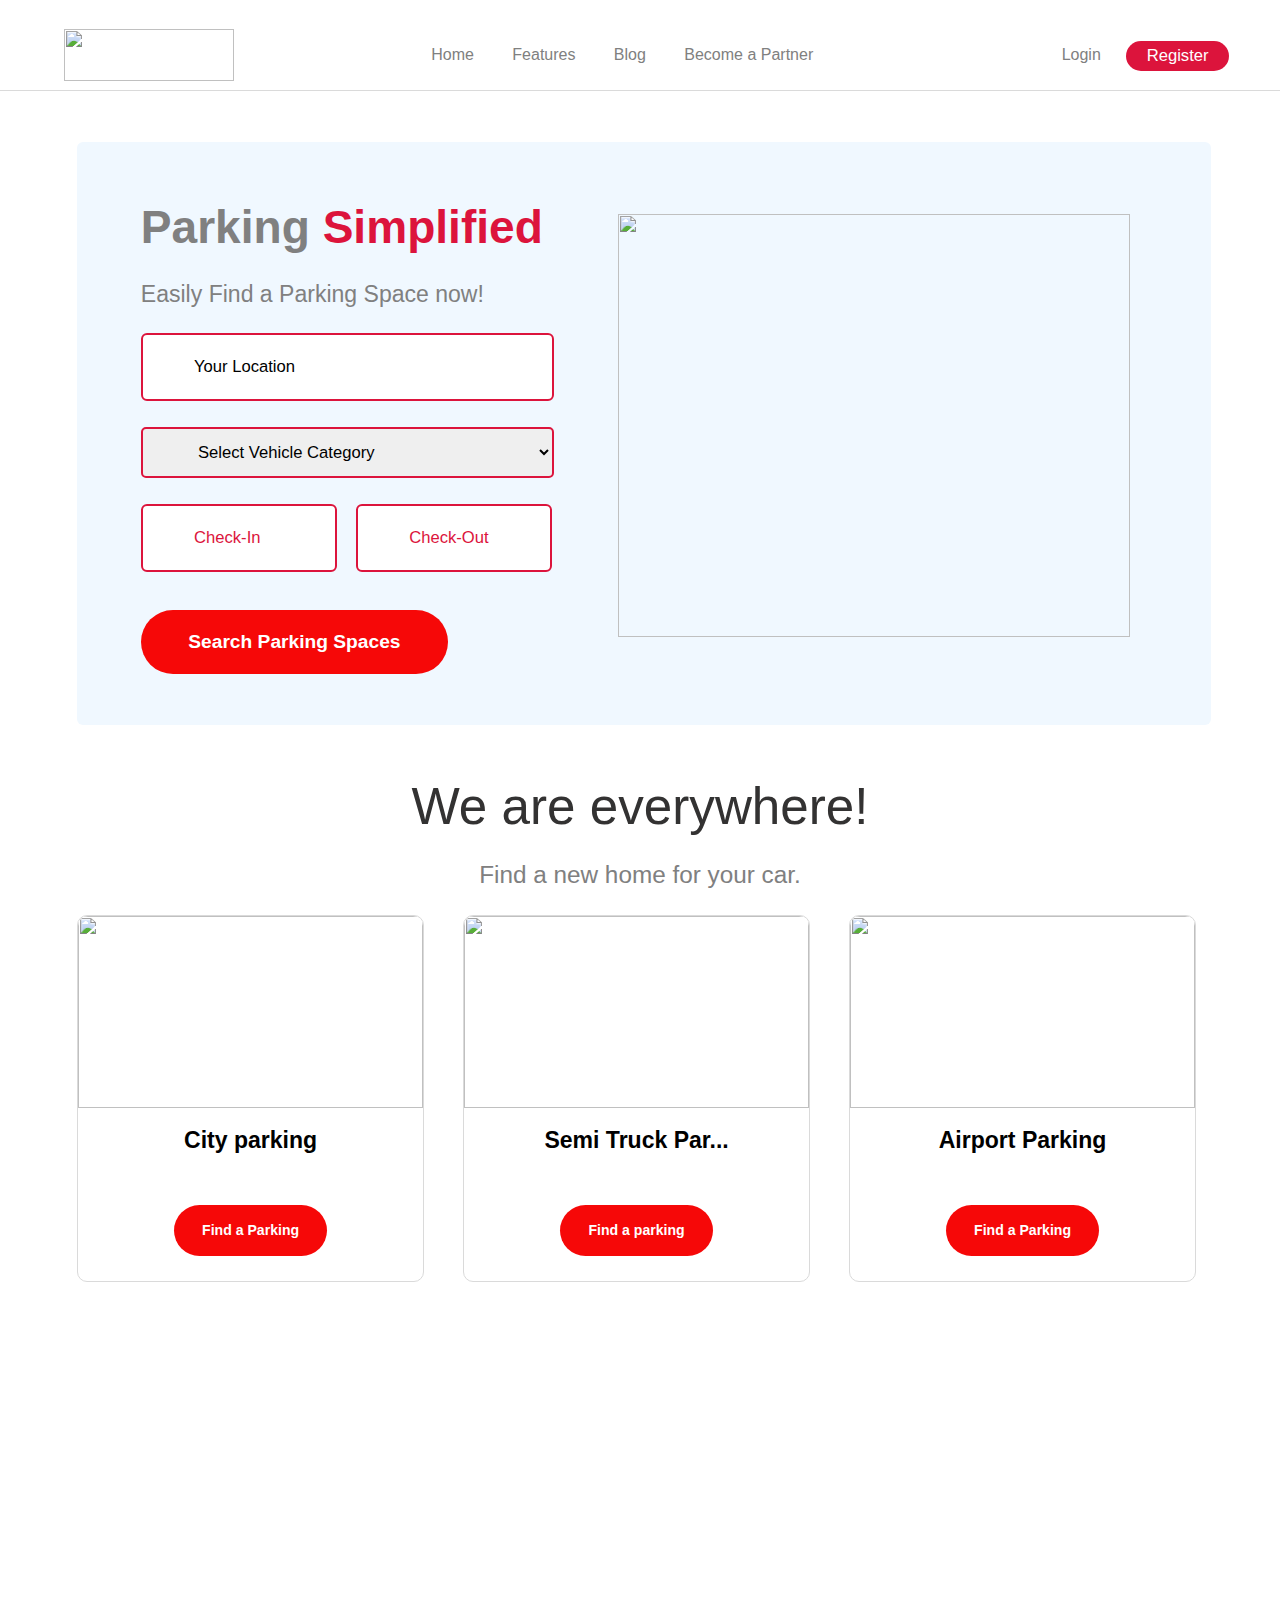
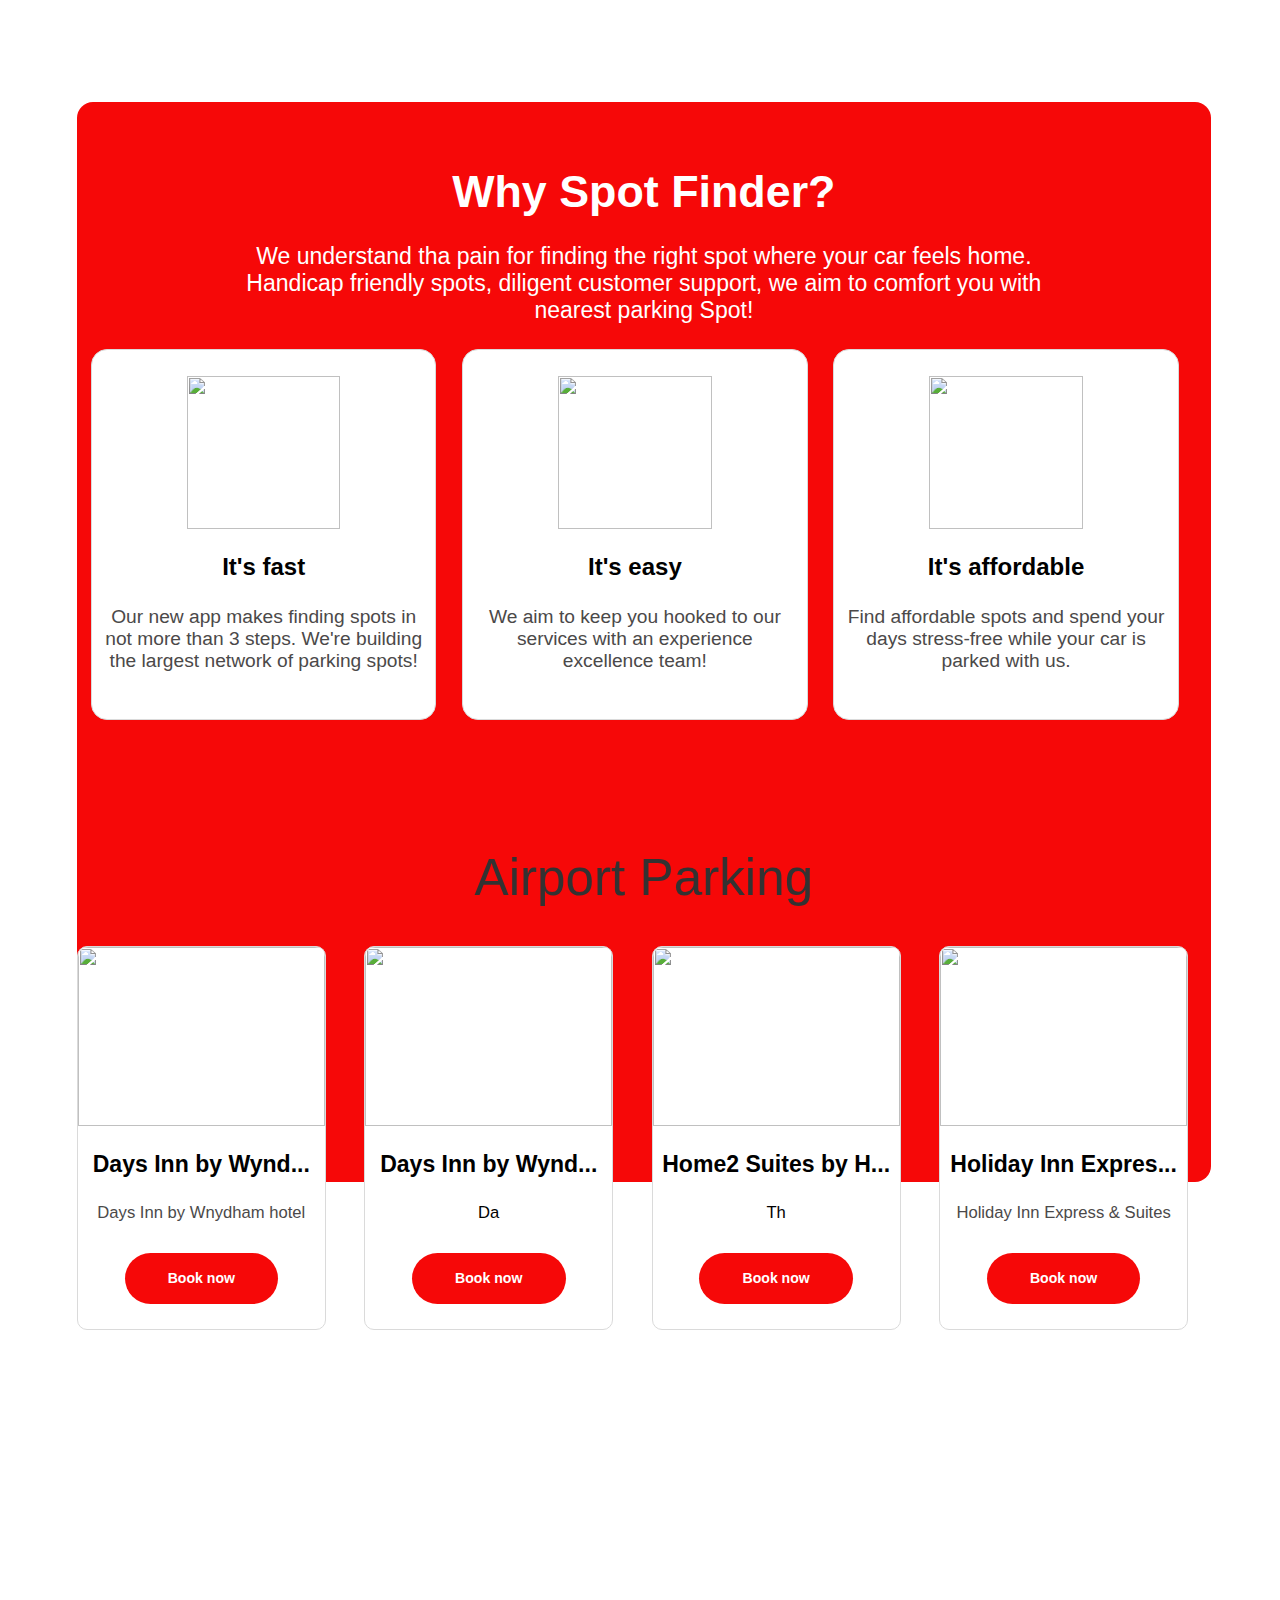
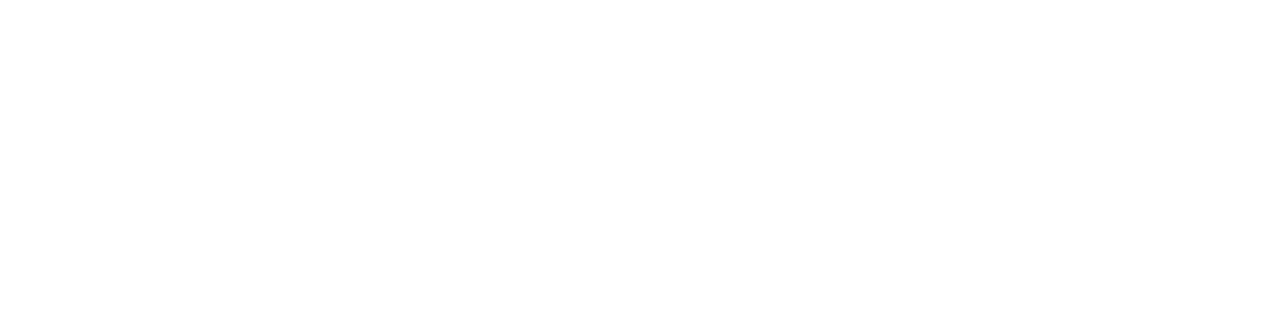
==== index.html @ 955e3d2e "cards complete" ====
<!DOCTYPE html>
<html lang="en">
  <head>
    <meta charset="UTF-8" />
    <meta name="viewport" content="width=device-width, initial-scale=1.0" />
    <title>Spotfinder</title>
    <link
      rel="stylesheet"
      href="https://cdn.jsdelivr.net/npm/bootstrap-icons@1.11.3/font/bootstrap-icons.min.css"
    />
    <link rel="stylesheet" href="style.css" />
  </head>
  <body>
    <div id="main">
      <div class="nav">
        <h2><img src="images/spotfinder-logo-.png" alt="" /></h2>
        <div class="nav-part-2">
          <p class="navv1">Home</p>
          <p class="navv2">Features</p>
          <p class="navv3">Blog</p>
          <p class="navv4">Become a Partner</p>
        </div>
        <div class="nav-part-3">
          <img src="images/bag.svg" alt="" />
          <p>Login</p>
          <button>Register</button>
        </div>
      </div>
      <div id="Second-para-start">
        <div class="para-1">
          <h1>Parking <span>Simplified</span></h1>
          <br />
          <p>Easily Find a Parking Space now!</p>
          <input type="text" placeholder="Your Location" /> <br />
          <select id="Select Vehicle Category">
            <option value="select vehicle category">
              Select Vehicle Category
            </option>
            <option value="car">Car</option>
            <option value="event">Event</option>
            <option value="valet">Valet</option>
            <option value="semi truck">Semi Truck</option>
          </select>
          <br />
          <input id="input-3" placeholder="Check-In" type="text" />
          <input placeholder="Check-Out" id="input-4" type="text" />
          <br />
          <button>Search Parking Spaces</button>
        </div>
        <div class="para-2">
          <br /><br /><br /><br /><img src="images/hero-image.png" alt="" />
        </div>
      </div>
      <div id="Third-para-start">
        <p class="small-line">We are everywhere!</p>
        <p>Find a new home for your car.</p>
        <div id="cards">
          <div class="box-1">
            <img src="images/city-parking.jpg" alt="" />
            <h2>City parking</h2>
            <button><b>Find a Parking</b></button>
          </div>
          <div class="box-2">
            <img src="images/semi-truck parking.jpg" alt="" />
            <h2>Semi Truck Par...</h2>
            <button><b>Find a parking</b></button>
          </div>
          <div class="box-3">
            <img src="images/airport-parking.jpg" alt="" />
            <h2>Airport Parking</h2>
            <button><b>Find a Parking</b></button>
          </div>
        </div>
      </div>
      <div id="fourth-para-start">
        <p class="white-color"><b>Why Spot Finder?</b></p>
        <p class="no-color">
          We understand tha pain for finding the right spot where your car feels
          home. <br />
          Handicap friendly spots, diligent customer support, we aim to comfort
          you with <br />
          nearest parking Spot!
        </p>
        <div id="card-2">
          <div class="box-4">
            <img src="images/its-fast.png" alt="" />
            <h2>It's fast</h2>
            <p>
              Our new app makes finding spots in <br />not more than 3 steps.
              We're building <br />
              the largest network of parking spots!
            </p>
          </div>

          <div class="box-5">
            <img src="images/its-easy.png" alt="" />
            <h2>It's easy</h2>
            <p>
              We aim to keep you hooked to our <br />
              services with an experience <br />
              excellence team!
            </p>
          </div>
          <div class="box-6">
            <img src="images/its-affordable.png" alt="" />
            <h2>It's affordable</h2>
            <p>
              Find affordable spots and spend your <br />
              days stress-free while your car is <br />
              parked with us.
            </p>
          </div>
        </div>
        <div id="Fifth-para-start">
          <p class="small-line">Airport Parking</p>
          <div id="cardss">
            <div class="box-7">
              <img src="images/days inn by wynd.jpg" alt="" />
              <h2>Days Inn by Wynd...</h2>
              <p>Days Inn by Wnydham hotel</p>
              <button><b>Book now</b></button>
            </div>
            <div class="box-8">
              <img src="images/dyas-inn-wynmd.jpg" alt="" />
              <h2>Days Inn by Wynd...</h2>
              <p>Da</p>
              <button><b>Book now</b></button>
            </div>
            <div class="box-9">
              <img src="images/home-2 suites.png" alt="" />
              <h2>Home2 Suites by H...</h2>
              <p>Th</p>
              <button><b>Book now</b></button>
            </div>
            <div class="box-10">
              <img src="images/holiday inn.jpg" alt="" />
              <h2>Holiday Inn Expres...</h2>
              <p>Holiday Inn Express & Suites</p>
              <button><b>Book now</b></button>
            </div>
          </div>
        </div>
      </div>
    </div>
  </body>
</html>
---- style.css ----
* {
  margin: 0;
  padding: 0;
  font-family: sans-serif;
}
html,
body {
  height: 100%;
  width: 100%;
}
#main {
  height: 100%;
  width: 100%;

  /* background: aliceblue; */
}
.nav {
  height: 90px;
  width: 100%;
  /* background-color: crimson; */
  display: flex;
  align-items: center;
  justify-content: space-between;
  border: 1px solid #dadada;
  border-left: none;
  border-right: none;
  border-top: none;
  position: sticky;
}
.nav h2 img {
  height: 52px;
  width: 170px;
  padding: 2vw 0vw 0vw 5vw;
}
.nav-part-2 {
  display: flex;
  gap: 3vw;
  color: grey;
  padding-top: 1.5vw;
  /* padding-right: 4vw; */
}
.navv1:hover {
  color: crimson;
  cursor: pointer;
  font-weight: bold;
}
.navv2:hover {
  color: crimson;
  cursor: pointer;
  font-weight: bold;
}
.navv3:hover {
  color: crimson;
  cursor: pointer;
  font-weight: bold;
}
.navv4:hover {
  color: crimson;
  cursor: pointer;
  font-weight: bold;
}
.nav-part-3 {
  display: flex;
  padding: 0vw 4vw 0vw 0vw;
  gap: 2vw;
  padding-top: 2.5vw;
}
.nav-part-3 img {
  height: 28px;
  padding-right: 2vw;
}
.nav-part-3 p {
  color: grey;
  margin-top: 5px;
}
.nav-part-3 p:hover {
  color: crimson;
  cursor: pointer;
  font-weight: bold;
}
.nav-part-3 button {
  width: 8vw;
  height: 2.4vw;
  border-radius: 20px;
  background: crimson;
  color: white;
  margin-bottom: 10px;
  border: none;
  outline: none;
  font-size: 1.3vw;
  cursor: pointer;
}
#Second-para-start {
  /* background: aliceblue;
height: 100%;
width: 90%;

background: aliceblue;
display: flex;
justify-content: center;
align-items: center; */
  display: flex;
  background: aliceblue;
  margin: 4vw 5.4vw 4vw 6vw;
  box-sizing: border-box;
  border-radius: 6px;
}
.para-1 {
  margin: 4.5vw 2vw 2vw 5vw;
  color: grey;
  font-size: 1.8vw;
}
.para-1 span {
  color: crimson;
}
.para-1 input {
  margin: 2vw 0vw;
  width: 28vw;
  height: 5vw;
  padding: 0vw 2vw;
  border: 2px solid crimson;
  border-radius: 6px;
  outline: crimson;
  font-size: 1.3vw;
  background-image: url(images/location.png);
  background-repeat: no-repeat;
  background-size: 4vw;
  /* background-position-x: 3vw; */
  background-position: left;
}
input::placeholder {
  color: black;
  padding-left: 2vw;
}
.para-1 select {
  width: 32.3vw;
  height: 4vw;
  border-radius: 5px;
  outline: crimson;
  border: 2px solid crimson;
  font-size: 1.3vw;
  padding: 0vw 4vw;
  background-image: url(images/Car....PNG);
  background-repeat: no-repeat;
  background-position: left;
  background-position: 3%;
  background-size: 2vw;
}
.para-1 #input-3 {
  width: 11vw;
  height: 5vw;
  background-image: url(images/check-in.png);
  padding: 0vw 2vw;
  margin: 0vw 1vw 0vw 0vw;
}
#input-3::placeholder {
  color: crimson;
}

.para-1 #input-4 {
  width: 11vw;
  height: 5vw;
  background-image: url(images/check-out.png);
  padding: 0vw 2vw;
}
#input-4::placeholder {
  color: crimson;
}
.para-1 button {
  background: rgb(246, 8, 8);
  color: white;
  width: 24vw;
  height: 5vw;
  border-radius: 33px;
  border: none;
  outline: none;
  margin-top: 1vw;
  font-size: 1.5vw;
  font-weight: bold;
  margin-bottom: 2vw;
}
.para-1 button:hover {
  background-color: crimson;
  cursor: pointer;
}
.para-2 img {
  margin-left: 3vw;
  box-sizing: border-box;
  width: 40vw;
  height: 33vw;
}
#Third-para-start {
  height: 100%;
  width: 100%;
}
#Third-para-start .small-line {
  font-size: 4vw;
  color: rgb(51, 50, 50);
  text-align: center;
  margin-bottom: 2vw;
}
#Third-para-start {
  text-align: center;
  font-size: 1.9vw;
  color: grey;
}
#cards {
  display: flex;
  margin-bottom: 2vw;
  /* margin: 2vw 2vw 3vw 2vw; */
}
.box-1 {
  border-radius: 10px;
  box-sizing: border-box;
  background: white;
  margin: 2vw 3vw 2vw 6vw;
  border: 1px solid #dadada;
  cursor: pointer;
}
.box-1 h2 {
  font-size: 1.8vw;
  margin-top: 1vw;
  margin-bottom: 3vw;
  color: black;
}
.box-1 img {
  height: 15vw;
  width: 27vw;
  border: 1px solid black;
  border-radius: 10px;
  border: none;
  border-bottom-right-radius: 0px;
  border-bottom-left-radius: 0px;
}
.box-1 button {
  background: rgb(246, 8, 8);
  color: white;
  width: 12vw;
  height: 4vw;
  border-radius: 33px;
  border: none;
  outline: none;
  margin-top: 1vw;
  font-size: 1.1vw;
  font-weight: bold;
  margin-bottom: 2vw;
}
.box-1 button:hover {
  background-color: crimson;
  cursor: pointer;
}
.box-2 {
  border-radius: 10px;
  box-sizing: border-box;
  background: white;
  margin: 2vw 3vw 2vw 0vw;
  border: 1px solid #dadada;
  cursor: pointer;
}
.box-2 h2 {
  font-size: 1.8vw;
  margin-top: 1vw;
  margin-bottom: 3vw;
  color: black;
}
.box-2 img {
  height: 15vw;
  width: 27vw;
  border: 1px solid black;
  border-radius: 10px;
  border: none;
  border-bottom-right-radius: 0px;
  border-bottom-left-radius: 0px;
}
.box-2 button {
  background: rgb(246, 8, 8);
  color: white;
  width: 12vw;
  height: 4vw;
  border-radius: 33px;
  border: none;
  outline: none;
  margin-top: 1vw;
  font-size: 1.1vw;
  font-weight: bold;
  margin-bottom: 2vw;
}
.box-2 button:hover {
  background-color: crimson;
  cursor: pointer;
}
.box-3 {
  border-radius: 10px;
  box-sizing: border-box;
  background: white;
  margin: 2vw 2vw 2vw 0vw;
  border: 1px solid #dadada;
  cursor: pointer;
}
.box-3 h2 {
  font-size: 1.8vw;
  margin-top: 1vw;
  margin-bottom: 3vw;
  color: black;
}
.box-3 img {
  height: 15vw;
  width: 27vw;
  border: 1px solid black;
  border-radius: 10px;
  border: none;
  border-bottom-right-radius: 0px;
  border-bottom-left-radius: 0px;
}
.box-3 button {
  background: rgb(246, 8, 8);
  color: white;
  width: 12vw;
  height: 4vw;
  border-radius: 33px;
  border: none;
  outline: none;
  margin-top: 1vw;
  font-size: 1.1vw;
  font-weight: bold;
  margin-bottom: 2vw;
}
.box-3 button:hover {
  background-color: crimson;
  cursor: pointer;
}
#fourth-para-start {
  height: 120%;
  /* display: flex; */
  justify-content: center;
  text-align: center;
  background: rgb(246, 8, 8);
  margin: 2vw 5.4vw 4vw 6vw;
  box-sizing: border-box;
  border-radius: 16px;
}
#fourth-para-start .white-color {
  color: white;
  font-size: 3.5vw;
  margin: 2vw 0vw 2vw 0vw;
  padding-top: 5vw;
}
#fourth-para-start .no-color {
  text-align: center;
  color: white;
  font-size: 1.8vw;
}
#card-2 {
  display: flex;
  margin-bottom: 2vw;
  /* margin: 2vw 2vw 3vw 2vw; */
}
.box-4 {
  height: 29vw;
  width: 27vw;
  border-radius: 16px;
  box-sizing: border-box;
  background: white;
  margin: 2vw 0vw 2vw 1.1vw;
  border: 1px solid #dadada;
}
.box-4 img {
  height: 12vw;
  width: 12vw;
  margin-top: 2vw;
  margin-bottom: 1.8vw;
}
.box-4 p {
  font-weight: lighter;
  margin-top: 2vw;
  font-size: 1.5vw;
  color: rgb(75, 73, 73);
}
.box-5 {
  height: 29vw;
  width: 27vw;
  border-radius: 16px;
  box-sizing: border-box;
  background: white;
  margin: 2vw 0vw 2vw 2vw;
  border: 1px solid #dadada;
}
.box-5 img {
  height: 12vw;
  width: 12vw;
  margin-top: 2vw;
  margin-bottom: 1.8vw;
}
.box-5 p {
  font-weight: lighter;
  margin-top: 2vw;
  font-size: 1.5vw;
  color: rgb(75, 73, 73);
}
.box-6 {
  height: 29vw;
  width: 27vw;
  border-radius: 16px;
  box-sizing: border-box;
  background: white;
  margin: 2vw 0vw 2vw 2vw;
  border: 1px solid #dadada;
}
.box-6 img {
  height: 12vw;
  width: 12vw;
  margin-top: 2vw;
  margin-bottom: 1.8vw;
}
.box-6 p {
  font-weight: lighter;
  margin-top: 2vw;
  font-size: 1.5vw;
  color: rgb(75, 73, 73);
}
#Fifth-para-start {
  height: 100%;
  font-size: 4vw;
  color: rgb(51, 50, 50);
  text-align: center;
  margin-bottom: 2vw;
  margin-top: 8vw;
}
#cardss {
  display: flex;
}
.box-7 {
  border-radius: 10px;
  box-sizing: border-box;
  background: white;
  margin: 3vw 3vw 2vw 0vw;
  border: 1px solid #dadada;
  cursor: pointer;
}
.box-7 h2 {
  font-size: 1.8vw;
  margin-top: 1vw;
  margin-bottom: 2vw;
  color: black;
}
.box-7 img {
  height: 14vw;
  width: 19.3vw;
  border: 1px solid black;
  border-radius: 10px;
  border: none;
  border-bottom-right-radius: 0px;
  border-bottom-left-radius: 0px;
}
.box-7 p {
  font-weight: lighter;
  font-size: 1.3vw;
  margin-bottom: 1vw;
  color: rgb(75, 73, 73);
}
.box-7 button {
  background: rgb(246, 8, 8);
  color: white;
  width: 12vw;
  height: 4vw;
  border-radius: 33px;
  border: none;
  outline: none;
  margin-top: 1vw;
  font-size: 1.1vw;
  font-weight: bold;
  margin-bottom: 2vw;
}
.box-7 button:hover {
  background-color: crimson;
  cursor: pointer;
}

.box-8 {
  border-radius: 10px;
  box-sizing: border-box;
  background: white;
  margin: 3vw 3vw 2vw 0vw;
  border: 1px solid #dadada;
  cursor: pointer;
}
.box-8 h2 {
  font-size: 1.8vw;
  margin-top: 1vw;
  margin-bottom: 2vw;
  color: black;
}
.box-8 img {
  height: 14vw;
  width: 19.3vw;
  border: 1px solid black;
  border-radius: 10px;
  border: none;
  border-bottom-right-radius: 0px;
  border-bottom-left-radius: 0px;
}
.box-8 p {
  font-weight: lighter;
  font-size: 1.3vw;
  margin-bottom: 1vw;
  color: black;
}
.box-8 button {
  background: rgb(246, 8, 8);
  color: white;
  width: 12vw;
  height: 4vw;
  border-radius: 33px;
  border: none;
  outline: none;
  margin-top: 1vw;
  font-size: 1.1vw;
  font-weight: bold;
  margin-bottom: 2vw;
}
.box-8 button:hover {
  background-color: crimson;
  cursor: pointer;
}

.box-9 {
  border-radius: 10px;
  box-sizing: border-box;
  background: white;
  margin: 3vw 3vw 2vw 0vw;
  border: 1px solid #dadada;
  cursor: pointer;
}
.box-9 h2 {
  font-size: 1.8vw;
  margin-top: 1vw;
  margin-bottom: 2vw;
  color: black;
}
.box-9 img {
  height: 14vw;
  width: 19.3vw;
  border: 1px solid black;
  border-radius: 10px;
  border: none;
  border-bottom-right-radius: 0px;
  border-bottom-left-radius: 0px;
}
.box-9 p {
  font-weight: lighter;
  font-size: 1.3vw;
  margin-bottom: 1vw;
  color: black;
}
.box-9 button {
  background: rgb(246, 8, 8);
  color: white;
  width: 12vw;
  height: 4vw;
  border-radius: 33px;
  border: none;
  outline: none;
  margin-top: 1vw;
  font-size: 1.1vw;
  font-weight: bold;
  margin-bottom: 2vw;
}
.box-9 button:hover {
  background-color: crimson;
  cursor: pointer;
}
.box-10 {
  border-radius: 10px;
  box-sizing: border-box;
  background: white;
  margin: 3vw 3vw 2vw 0vw;
  border: 1px solid #dadada;
  cursor: pointer;
}
.box-10 h2 {
  font-size: 1.8vw;
  margin-top: 1vw;
  margin-bottom: 2vw;
  color: black;
}
.box-10 img {
  height: 14vw;
  width: 19.3vw;
  border: 1px solid black;
  border-radius: 10px;
  border: none;
  border-bottom-right-radius: 0px;
  border-bottom-left-radius: 0px;
}
.box-10 p {
  font-weight: lighter;
  font-size: 1.3vw;
  margin-bottom: 1vw;
  color: rgb(75, 73, 73);
}
.box-10 button {
  background: rgb(246, 8, 8);
  color: white;
  width: 12vw;
  height: 4vw;
  border-radius: 33px;
  border: none;
  outline: none;
  margin-top: 1vw;
  font-size: 1.1vw;
  font-weight: bold;
  margin-bottom: 2vw;
}
.box-10 button:hover {
  background-color: crimson;
  cursor: pointer;
}
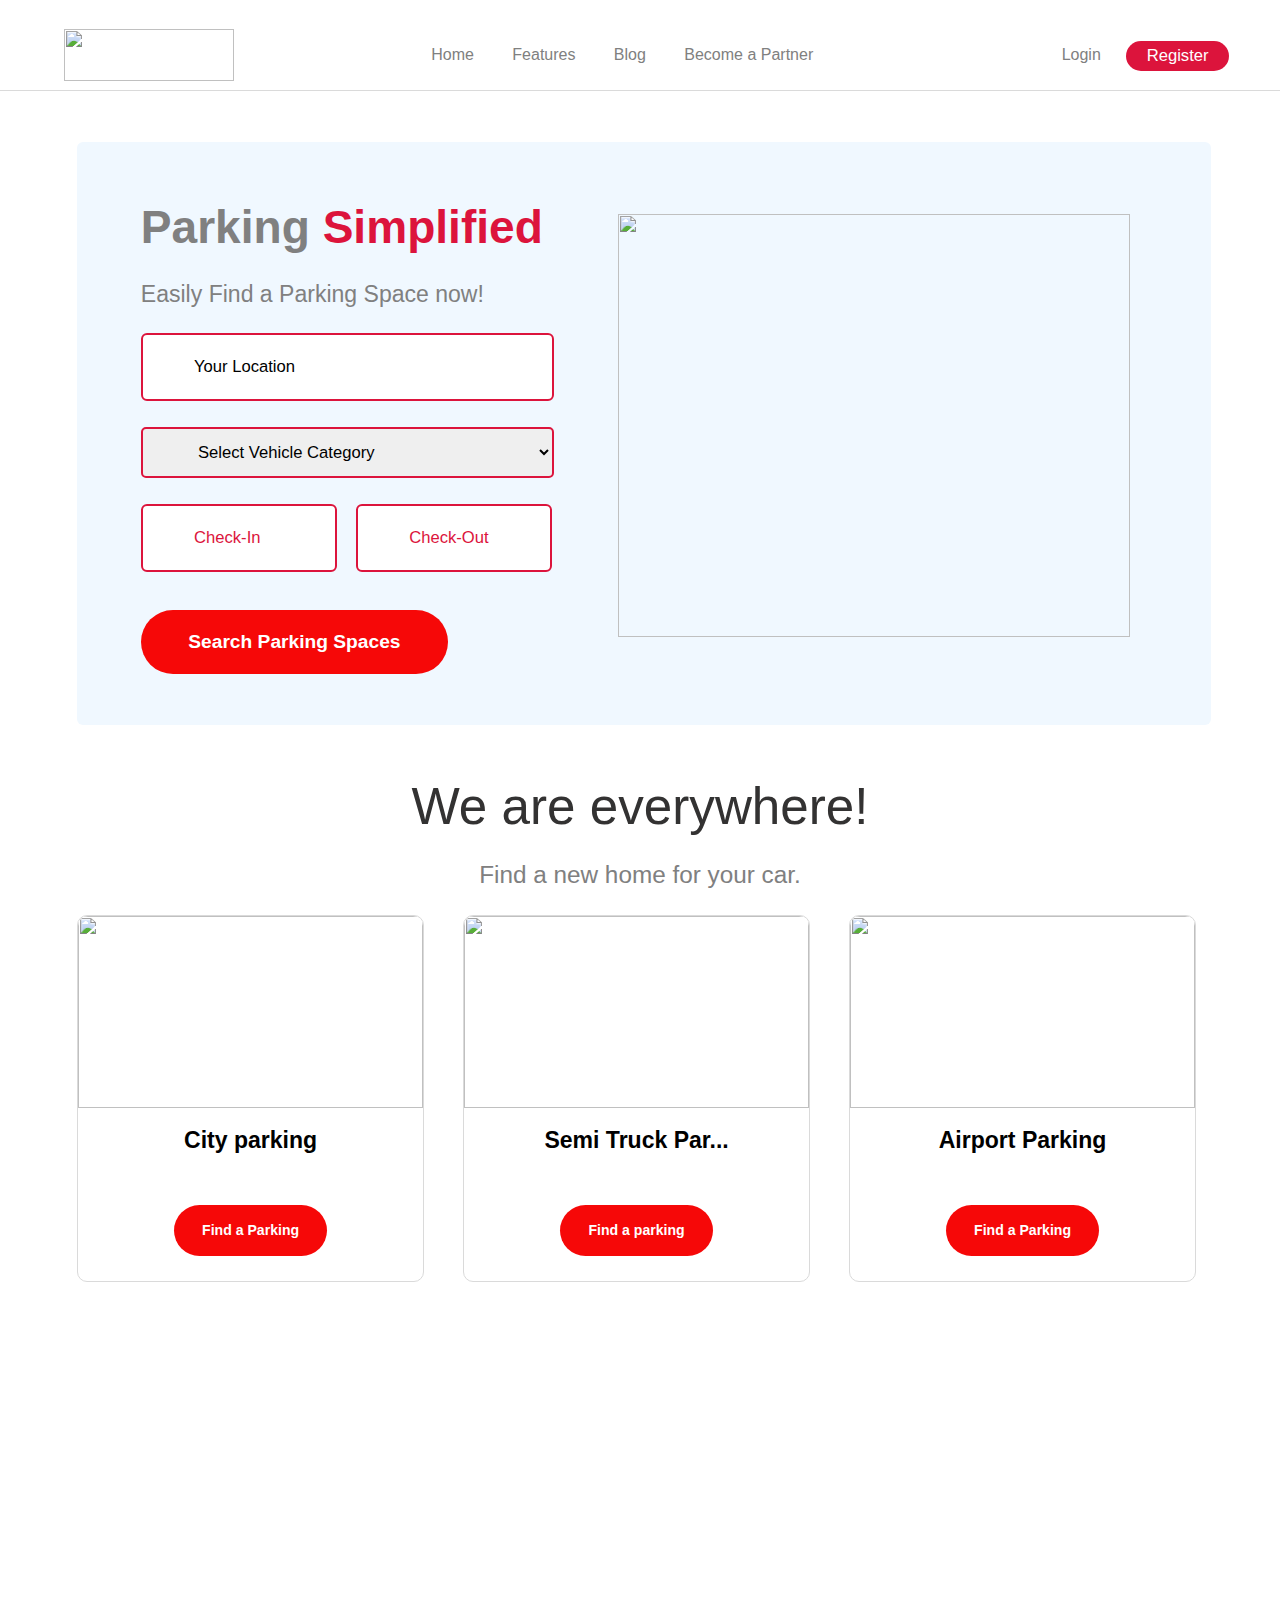
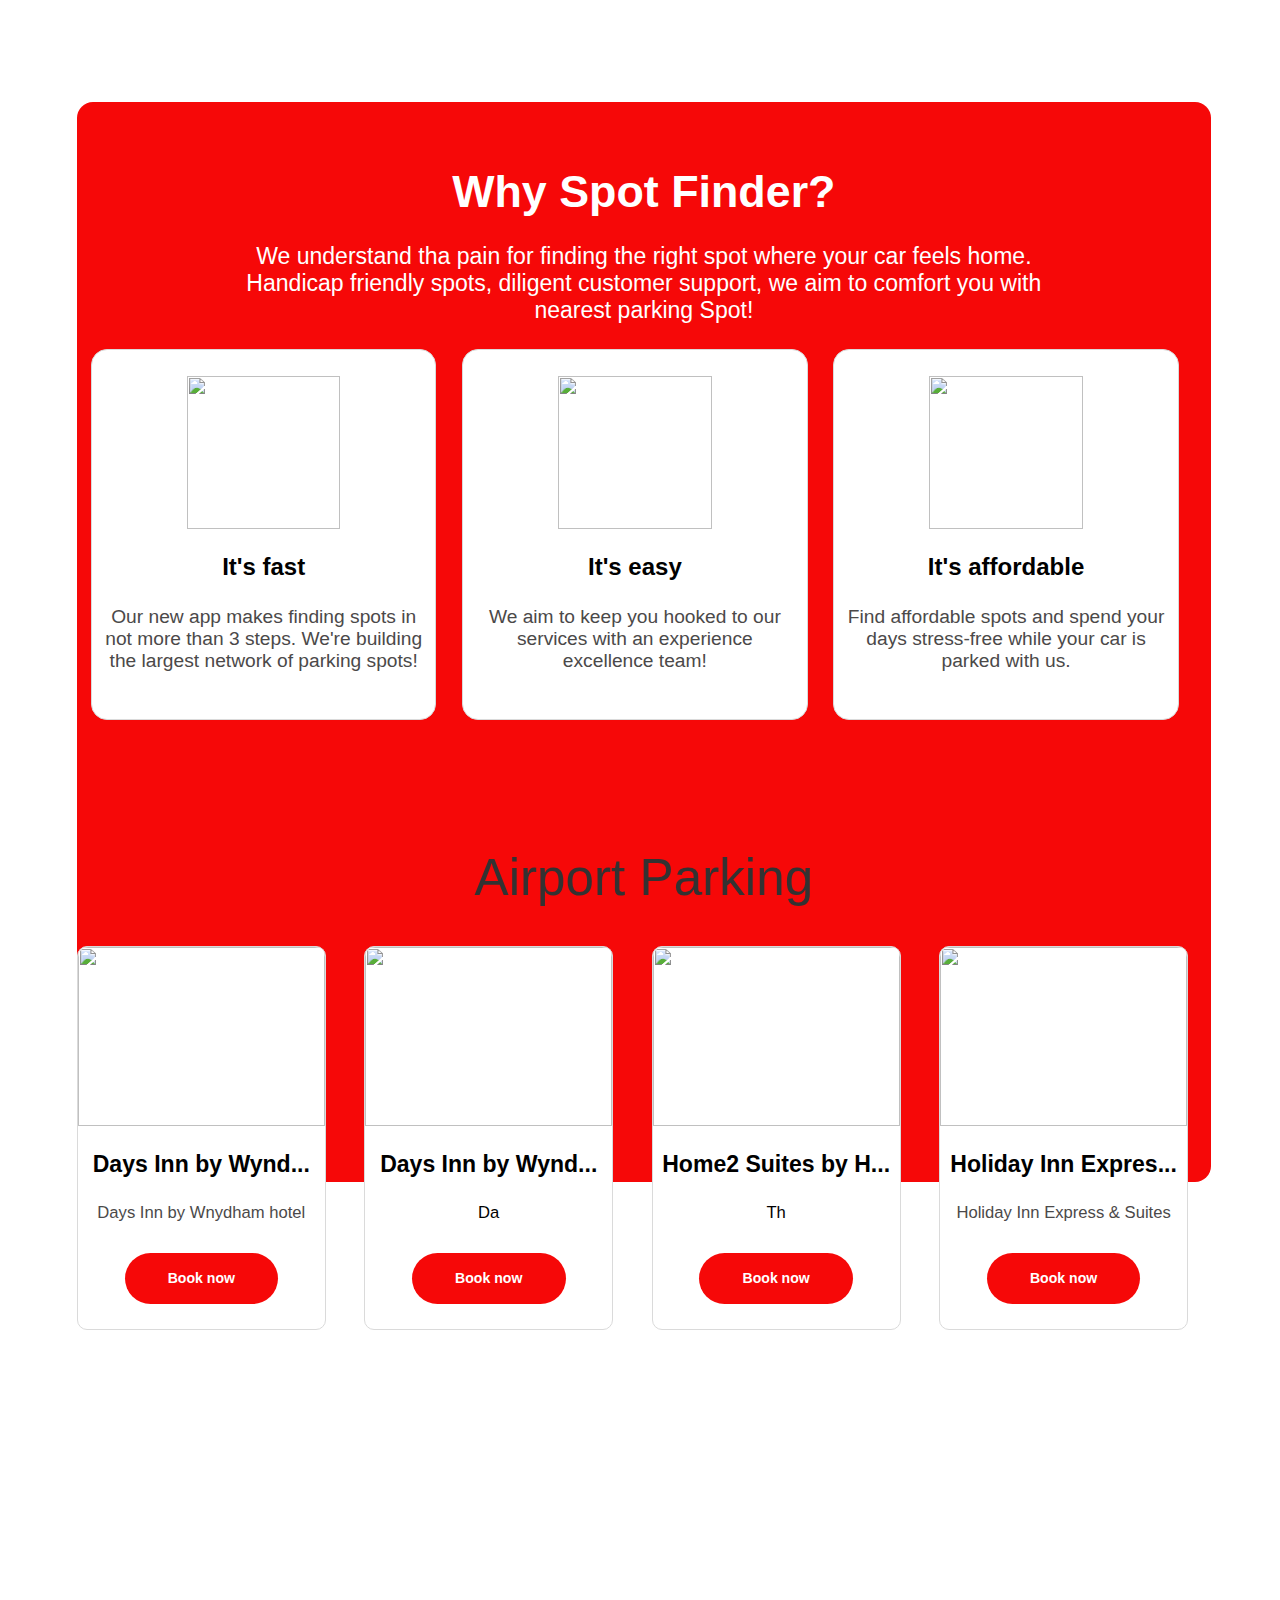
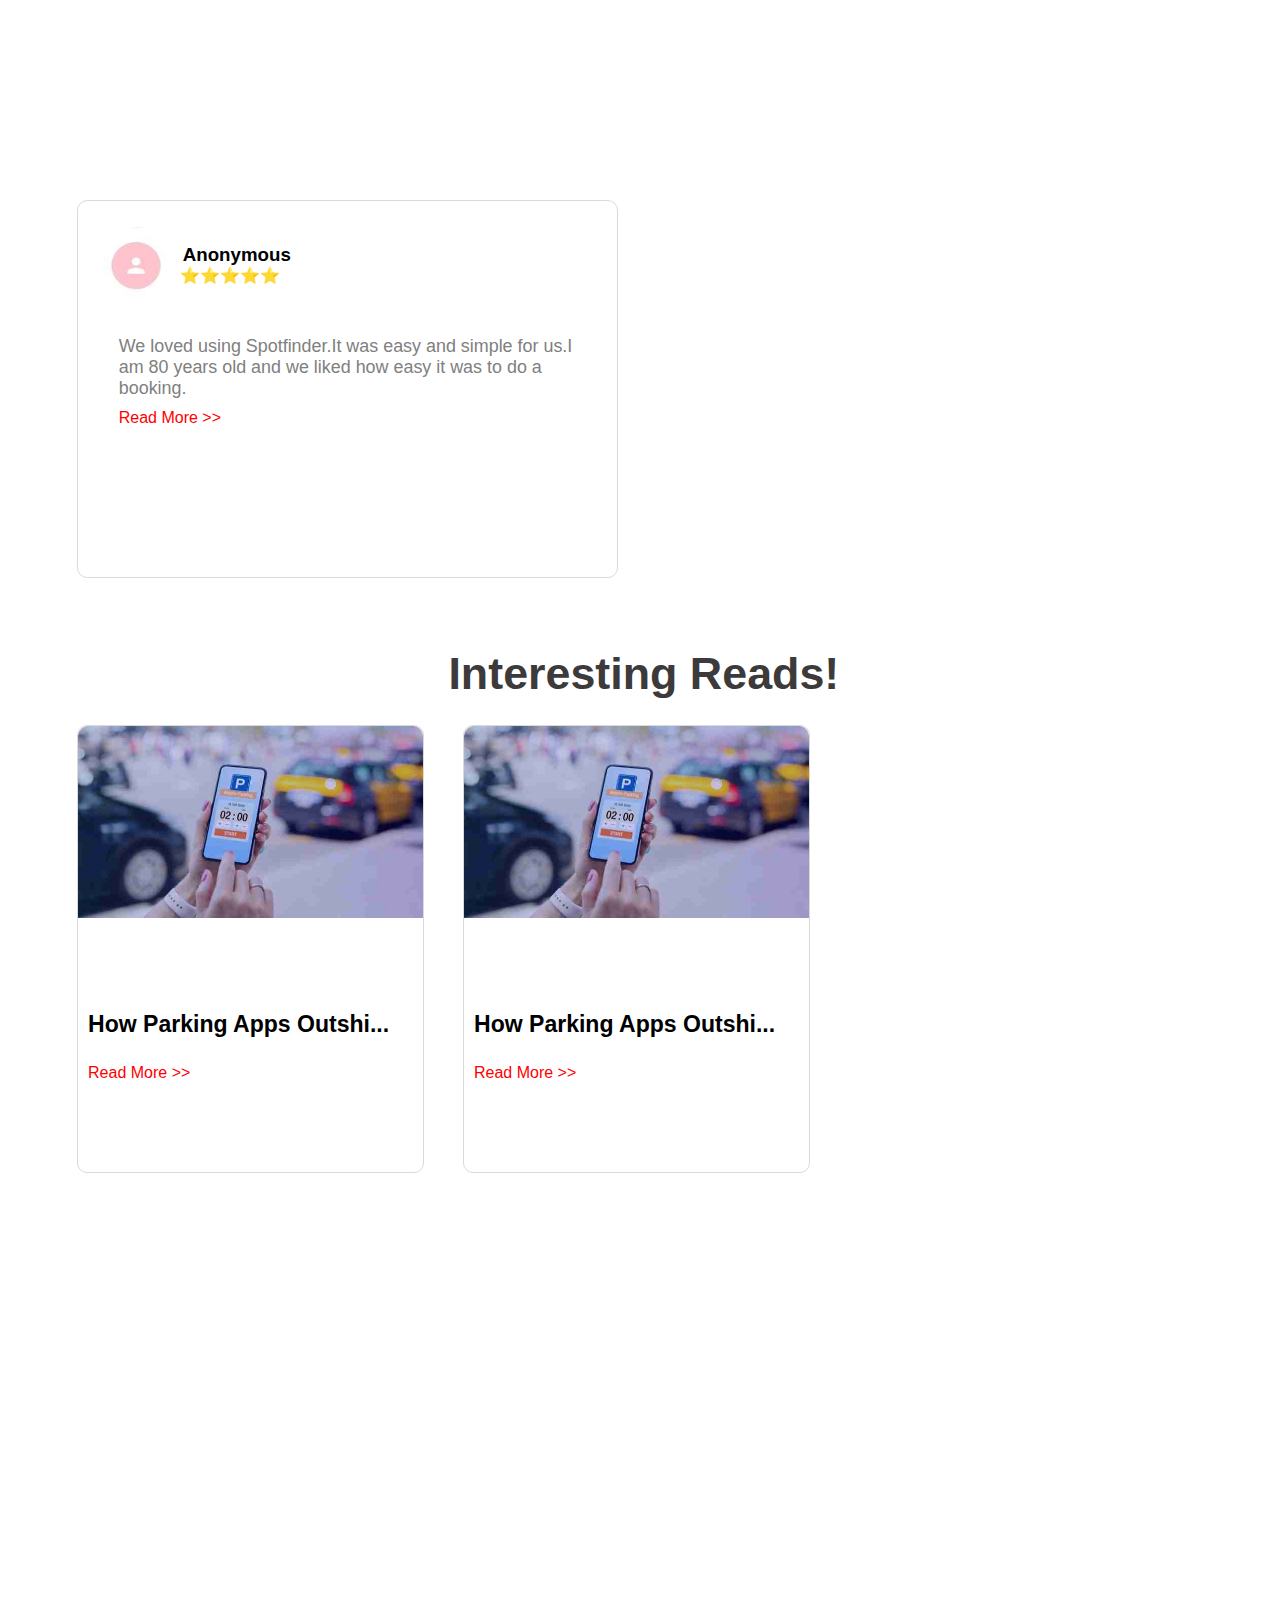
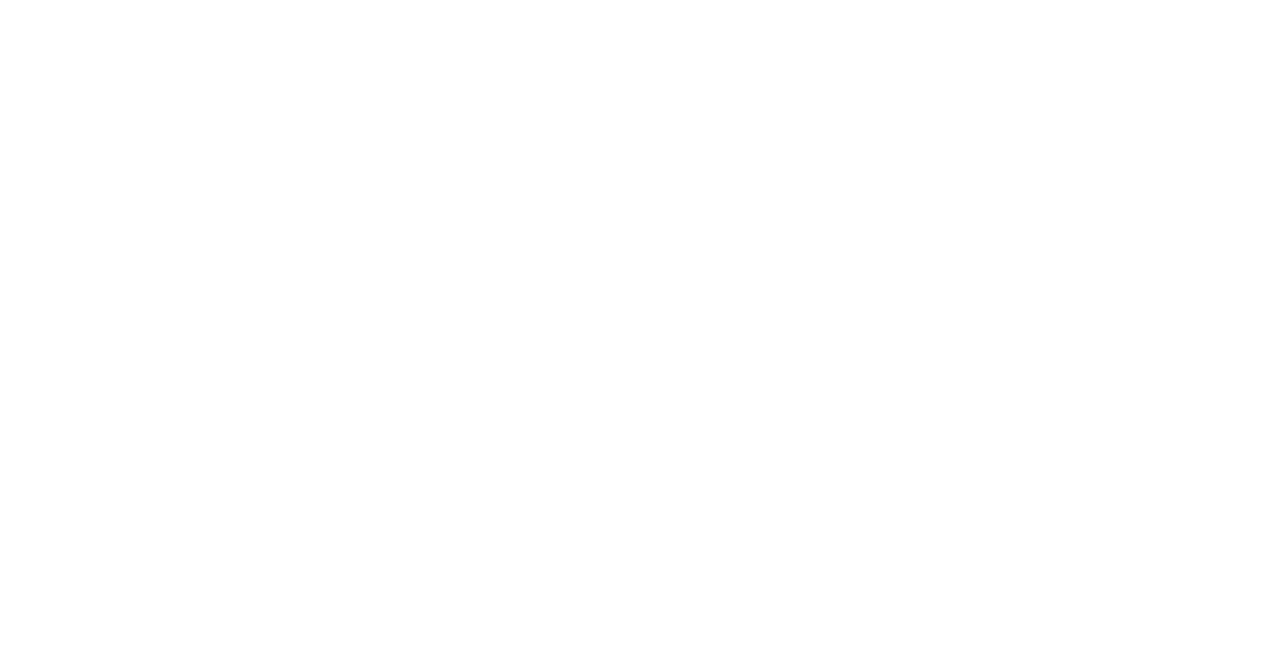
==== commit 0e5a7a8a: "pending" ====
--- a/index.html
+++ b/index.html
@@ -140,6 +140,30 @@
             </div>
           </div>
         </div>
+        <div id="sixth-para-start">
+          <img src="images/pink.jpeg" alt="" />
+          <h3>Anonymous</h3>
+          <p class="stars">⭐⭐⭐⭐⭐</p>
+          <p class="grey">
+            We loved using Spotfinder.It was easy and simple for us.I <br />
+            am 80 years old and we liked how easy it was to do a <br />
+            booking.
+          </p>
+          <a href="#">Read More >></a>
+        </div>
+        <div id="seventh-para-start">
+          <p><b>Interesting Reads!</b></p>
+          <div id="card-3">
+            <div class="box-11"><img src="images/box-1.jpeg" alt="">
+            <h2>How Parking Apps Outshi...</h2>
+            <a href="#">Read More >></a>
+          </div>
+          <div class="box-12"><img src="images/box-1.jpeg" alt="">
+            <h2>How Parking Apps Outshi...</h2>
+            <a href="#">Read More >></a>
+          </div>
+          </div>
+        </div>
       </div>
     </div>
   </body>
--- a/style.css
+++ b/style.css
@@ -591,6 +591,7 @@
   border: none;
   border-bottom-right-radius: 0px;
   border-bottom-left-radius: 0px;
+  outline: none;
 }
 .box-10 p {
   font-weight: lighter;
@@ -615,3 +616,124 @@
   background-color: crimson;
   cursor: pointer;
 }
+#sixth-para-start {
+  height: 30%;
+  width: 43%;
+  justify-content: start;
+  text-align: start;
+  border: 1px solid #dadada;
+  border-radius: 0.8vw;
+  margin-top: -12vw;
+  padding: 2vw;
+}
+#sixth-para-start img {
+  height: 5.8vw;
+  width: 5.3vw;
+  border-radius: 50%;
+  background: white;
+  opacity: 0.95;
+}
+#sixth-para-start h3 {
+  margin-left: 6.2vw;
+  margin-top: -4.8vw;
+}
+#sixth-para-start .stars {
+  margin-left: 6vw;
+}
+#sixth-para-start .grey {
+  color: grey;
+  font-size: 1.4vw;
+  margin-top: 4vw;
+  margin-left: 1.2vw;
+  margin-bottom: 0.8vw;
+}
+#sixth-para-start a {
+  text-decoration: none;
+  color: red;
+  margin-left: 1.2vw;
+}
+#seventh-para-start {
+  height: 150%;
+}
+#seventh-para-start p {
+  margin-top: 5.5vw;
+  font-size: 3.5vw;
+  color: rgb(60, 58, 58);
+}
+#card-3 {
+  height: 39vw;
+  display: flex;
+  margin-bottom: 2vw;
+  border: none;
+  outline: none;
+  /* margin: 2vw 2vw 3vw 2vw; */
+}
+.box-11 {
+  /* height: 12vw; */
+  border-radius: 10px;
+  box-sizing: border-box;
+  background: white;
+  margin: 2vw 3vw 2vw 0vw;
+  border: 1px solid #dadada;
+  cursor: pointer;
+  text-align: start;
+}
+.box-11 h2 {
+  font-size: 1.8vw;
+  margin-top: 7vw;
+  margin-bottom: 2vw;
+  color: black;
+  margin-left: 0.8vw;
+}
+.box-11 img {
+  height: 15vw;
+  width: 27vw;
+  border: 1px solid black;
+  border-radius: 10px;
+  border: none;
+  border-bottom-right-radius: 0px;
+  border-bottom-left-radius: 0px;
+}
+.box-11 a {
+  text-decoration: none;
+  color: red;
+  margin-bottom: 5vw;
+  text-align: start;
+  margin-left: 0.8vw;
+
+}
+
+.box-12 {
+  /* height: 12vw; */
+  border-radius: 10px;
+  box-sizing: border-box;
+  background: white;
+  margin: 2vw 3vw 2vw 0vw;
+  border: 1px solid #dadada;
+  cursor: pointer;
+  text-align: start;
+}
+.box-12 h2 {
+  font-size: 1.8vw;
+  margin-top: 7vw;
+  margin-bottom: 2vw;
+  color: black;
+  margin-left: 0.8vw;
+}
+.box-12 img {
+  height: 15vw;
+  width: 27vw;
+  border: 1px solid black;
+  border-radius: 10px;
+  border: none;
+  border-bottom-right-radius: 0px;
+  border-bottom-left-radius: 0px;
+}
+.box-12 a {
+  text-decoration: none;
+  color: red;
+  margin-bottom: 5vw;
+  text-align: start;
+  margin-left: 0.8vw;
+
+}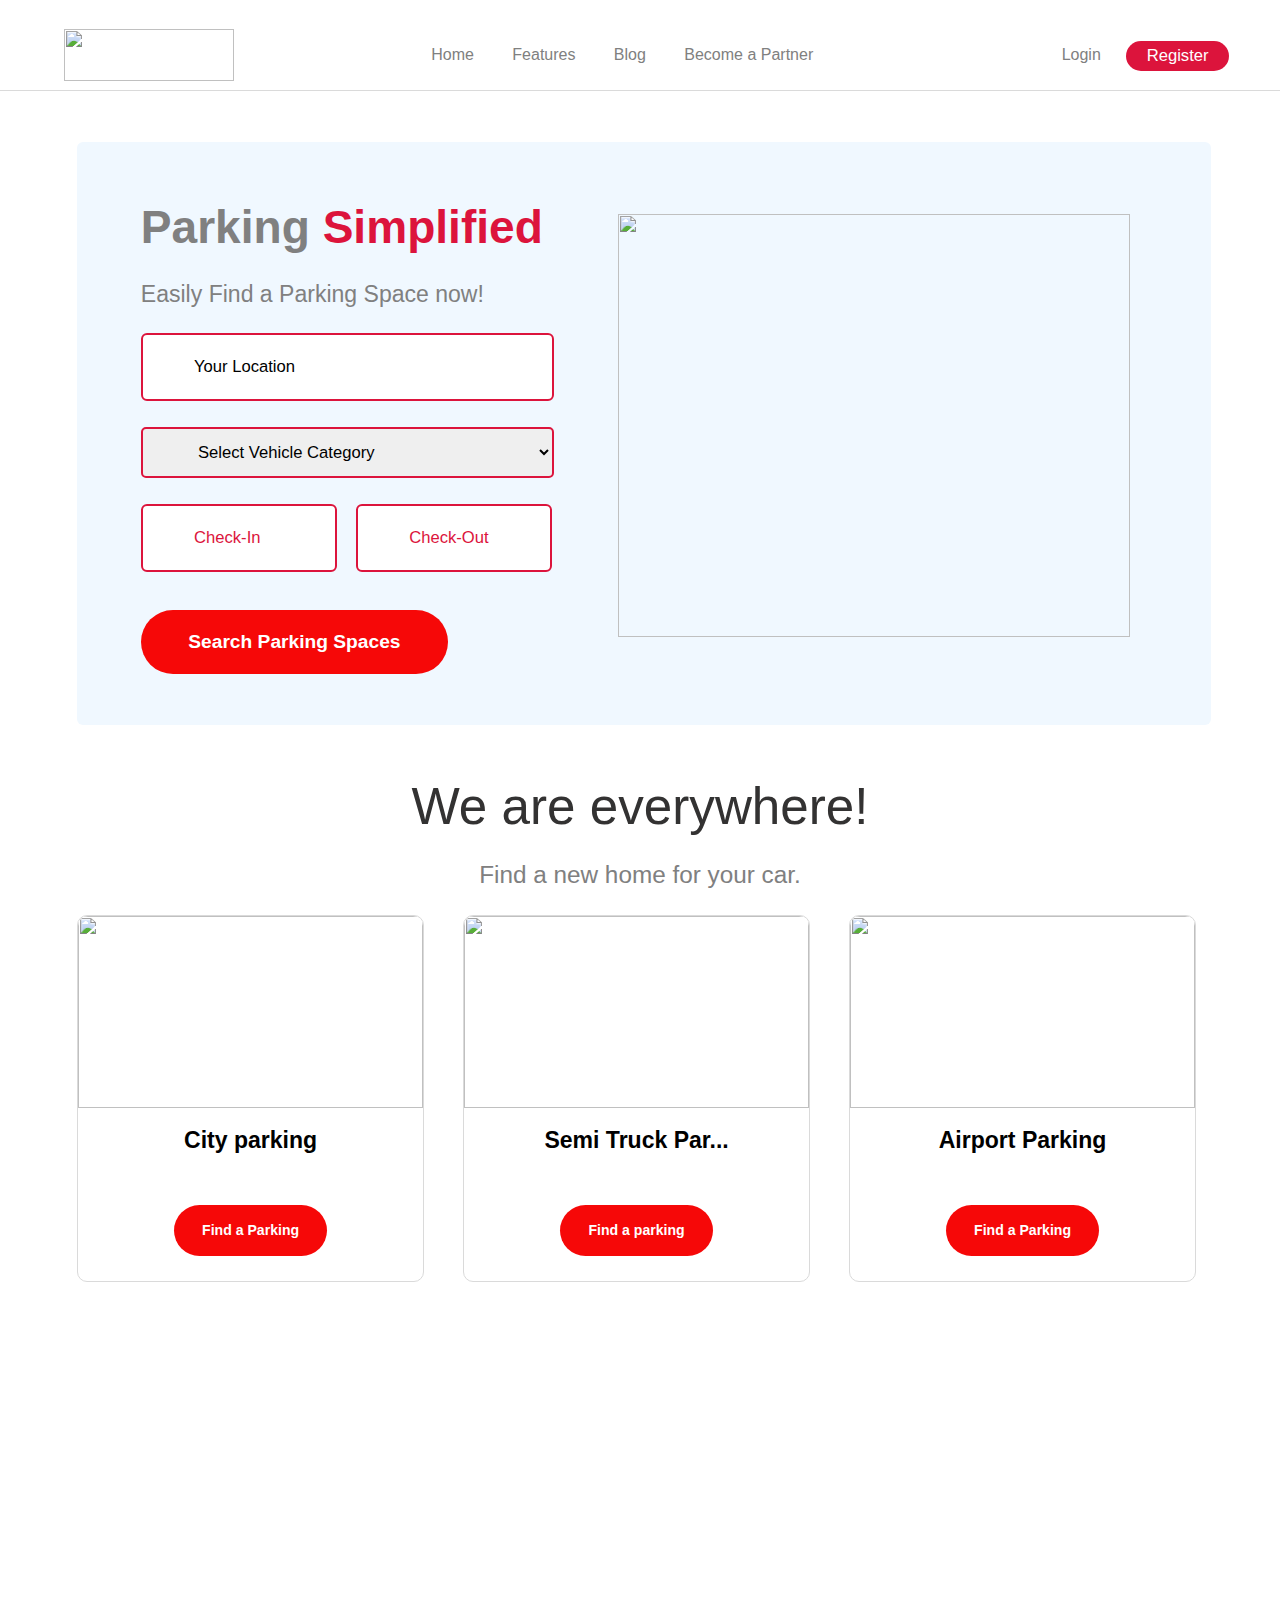
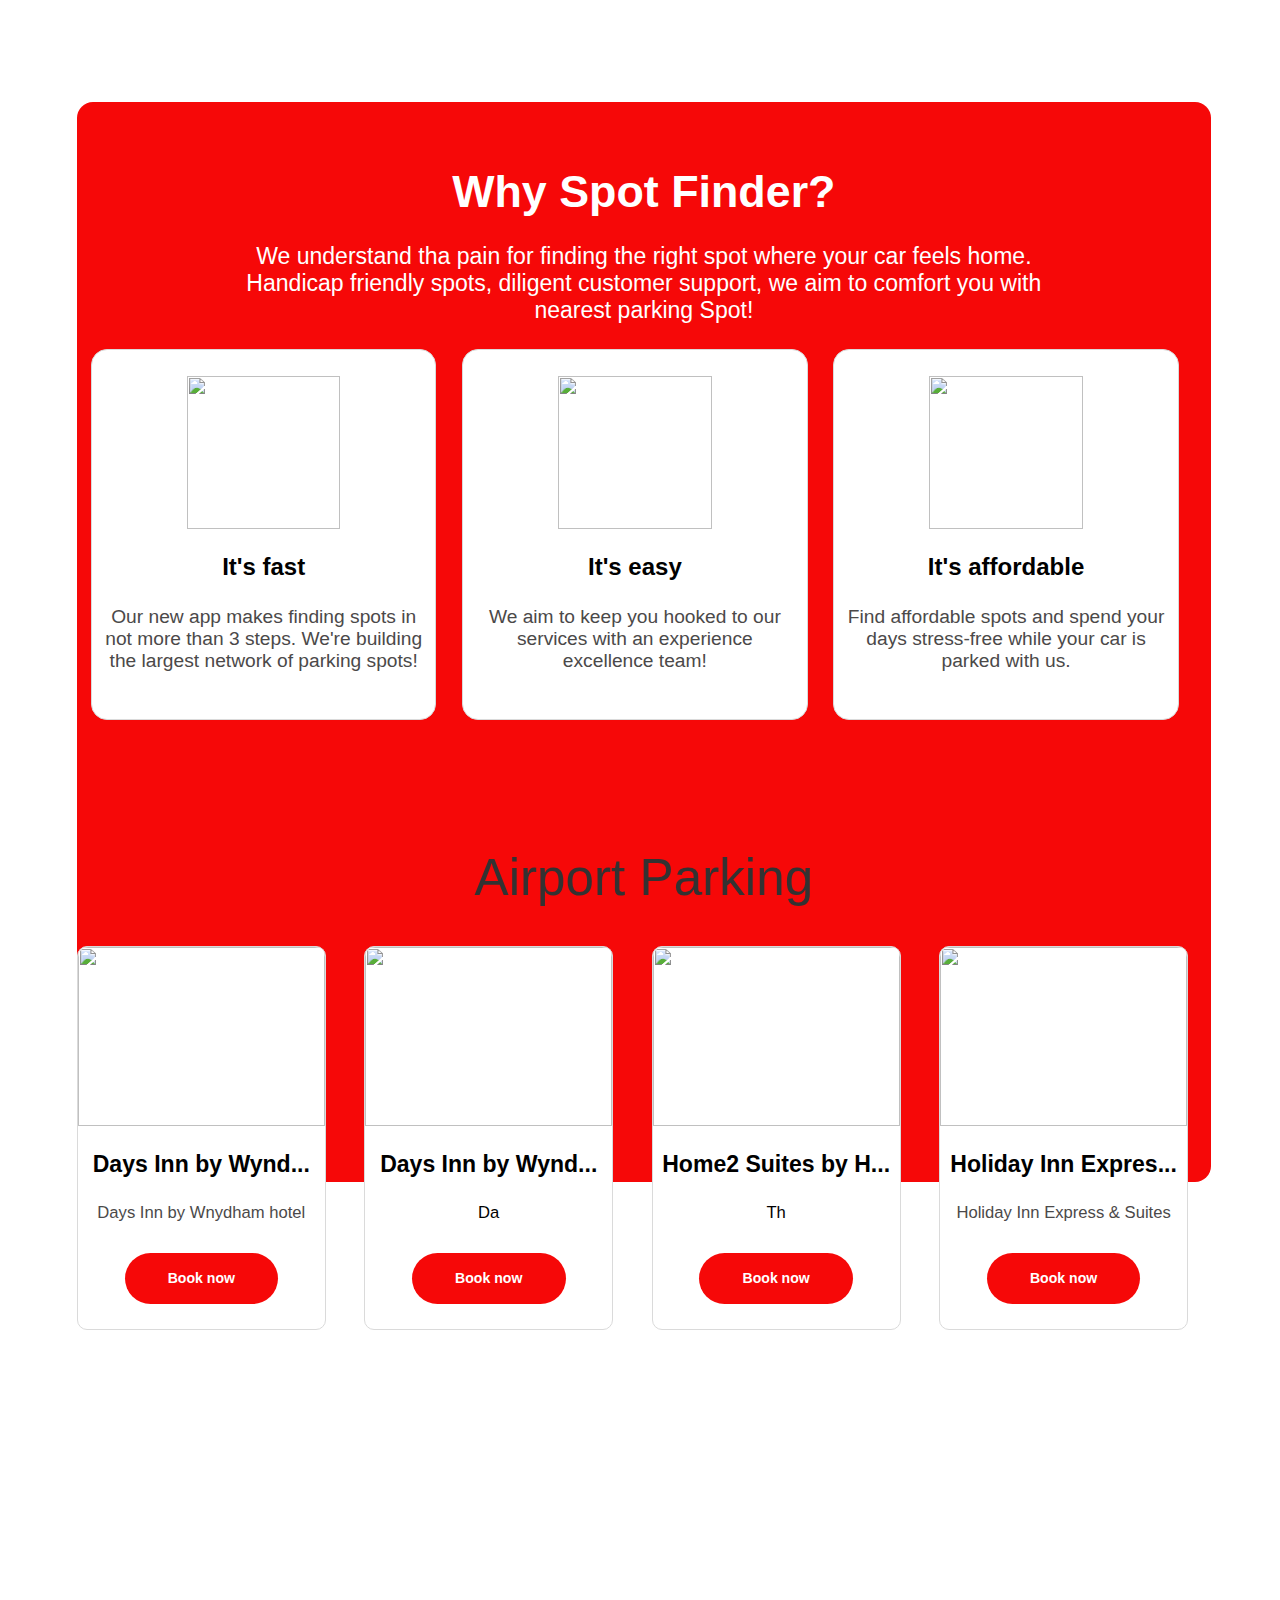
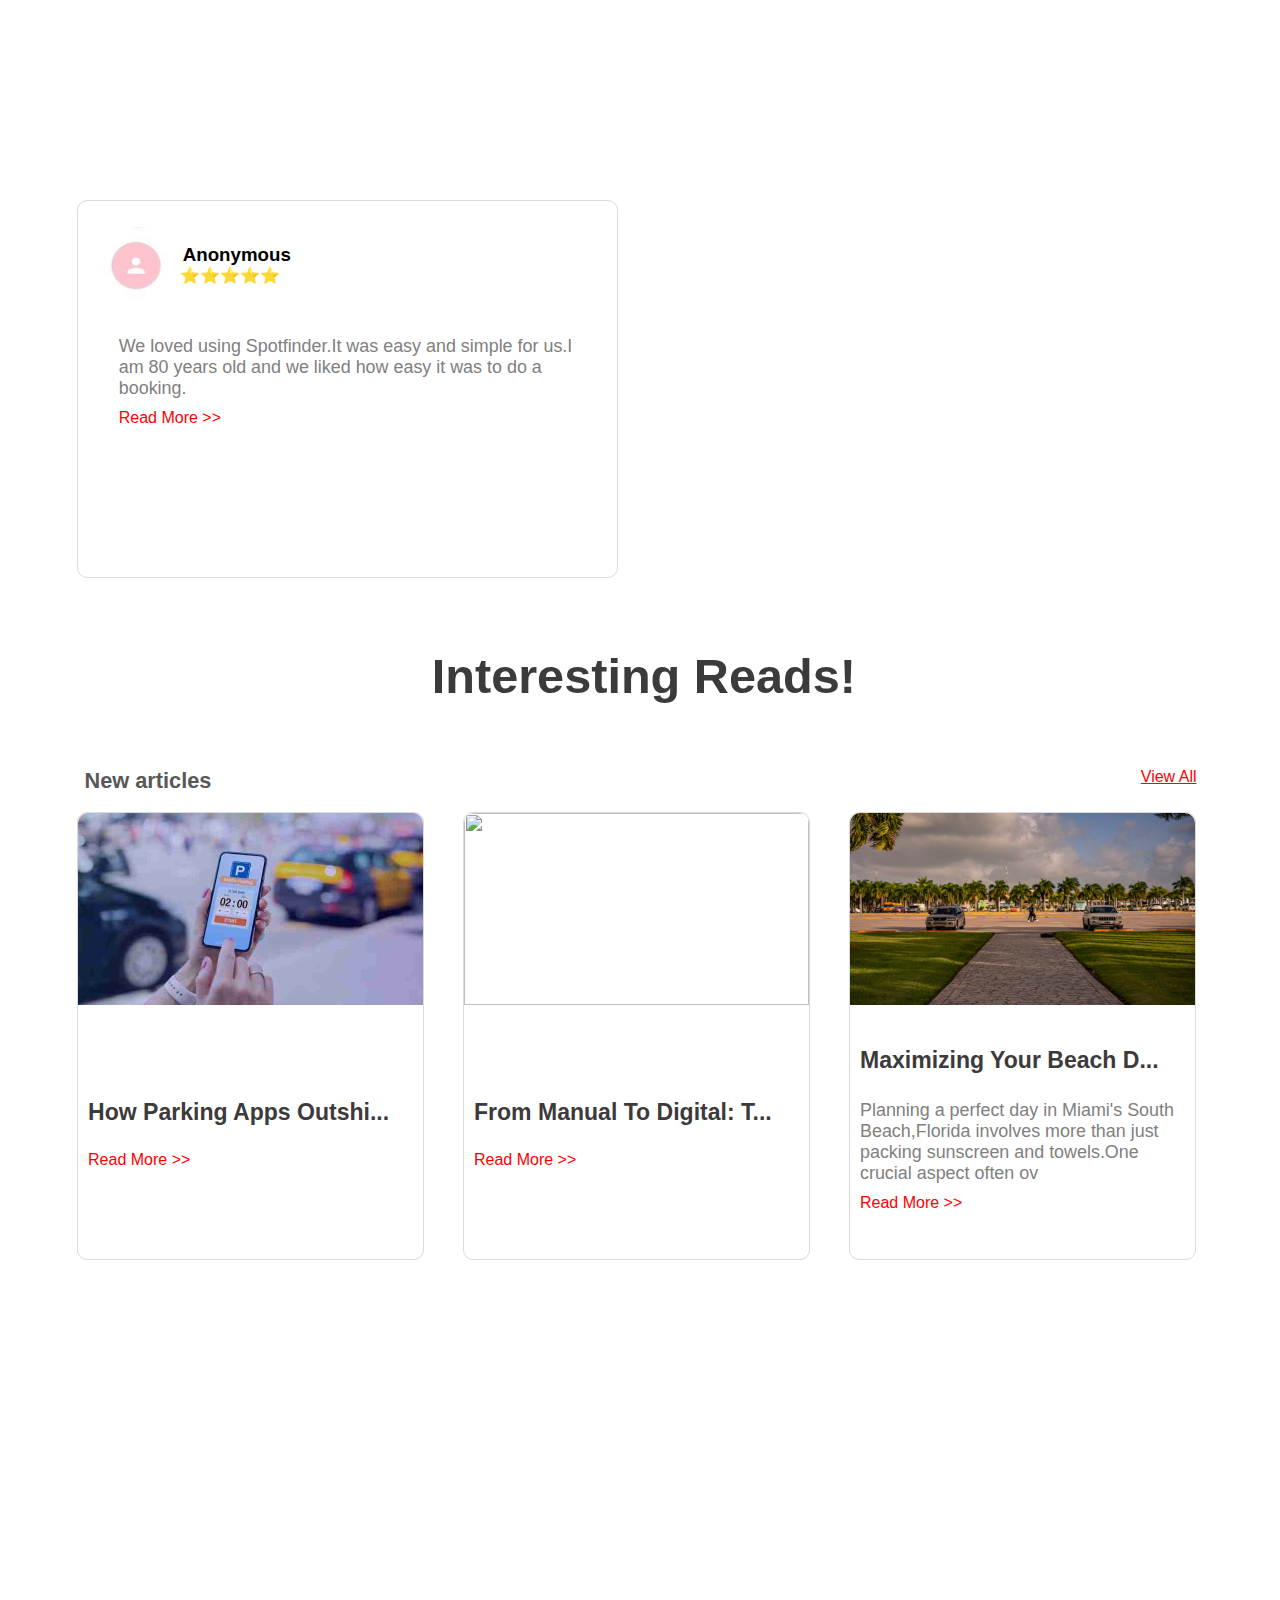
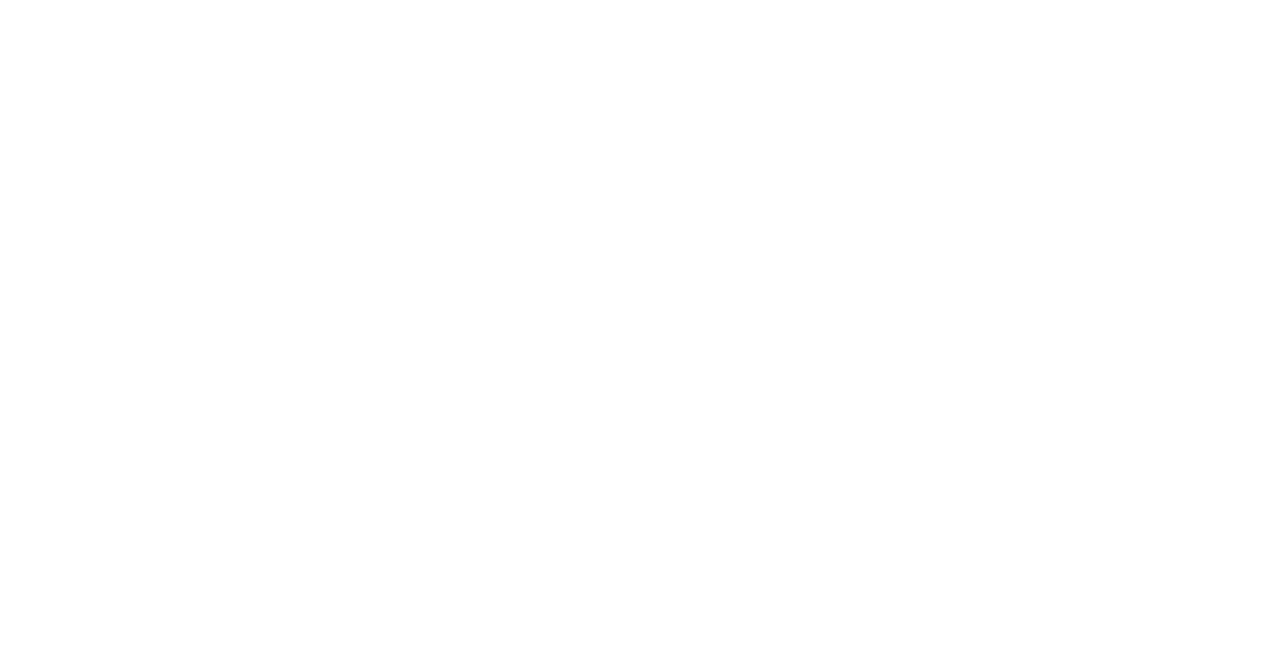
==== commit b045ca8e: "bg" ====
--- a/index.html
+++ b/index.html
@@ -153,15 +153,29 @@
         </div>
         <div id="seventh-para-start">
           <p><b>Interesting Reads!</b></p>
+          <div class="space-between">
+            <h3>New articles</h3>
+            <a href="#">View All</a>
+          </div>
           <div id="card-3">
-            <div class="box-11"><img src="images/box-1.jpeg" alt="">
-            <h2>How Parking Apps Outshi...</h2>
-            <a href="#">Read More >></a>
-          </div>
-          <div class="box-12"><img src="images/box-1.jpeg" alt="">
-            <h2>How Parking Apps Outshi...</h2>
-            <a href="#">Read More >></a>
-          </div>
+            <div class="box-11">
+              <img src="images/box-1.jpeg" alt="" />
+              <h2>How Parking Apps Outshi...</h2>
+              <a href="#">Read More >></a>
+            </div>
+            <div class="box-12">
+              <img src="images/box-2.PNG" alt="" />
+              <h2>From Manual To Digital: T...</h2>
+              <a href="#">Read More >></a>
+              </div>
+            <div class="box-13">
+              <img src="images/box-3.png" alt="" />
+              <h2>Maximizing Your Beach D...</h2>
+              <h3> Planning a perfect day in Miami's South <br> Beach,Florida involves
+                more than just <br> packing sunscreen and towels.One <br>crucial aspect
+                often ov</h3>
+              <a href="#">Read More >></a>
+            </div>
           </div>
         </div>
       </div>
--- a/style.css
+++ b/style.css
@@ -657,8 +657,21 @@
 }
 #seventh-para-start p {
   margin-top: 5.5vw;
-  font-size: 3.5vw;
+  font-size: 3.8vw;
+  margin-bottom: 5vw;
   color: rgb(60, 58, 58);
+}
+.space-between h3 {
+  color: rgb(90, 87, 87);
+  font: lighter;
+  font-size: 1.7vw;
+  text-align: start;
+  margin-left: 0.6vw;
+  margin-bottom: -2vw;
+}
+.space-between a {
+  color: red;
+  margin-left: 82vw;
 }
 #card-3 {
   height: 39vw;
@@ -679,10 +692,10 @@
   text-align: start;
 }
 .box-11 h2 {
+  color: rgb(60, 58, 58);
   font-size: 1.8vw;
   margin-top: 7vw;
   margin-bottom: 2vw;
-  color: black;
   margin-left: 0.8vw;
 }
 .box-11 img {
@@ -700,7 +713,6 @@
   margin-bottom: 5vw;
   text-align: start;
   margin-left: 0.8vw;
-
 }
 
 .box-12 {
@@ -715,9 +727,9 @@
 }
 .box-12 h2 {
   font-size: 1.8vw;
+  color: rgb(60, 58, 58);
   margin-top: 7vw;
   margin-bottom: 2vw;
-  color: black;
   margin-left: 0.8vw;
 }
 .box-12 img {
@@ -735,5 +747,45 @@
   margin-bottom: 5vw;
   text-align: start;
   margin-left: 0.8vw;
+}
+.box-13 {
+  /* height: 12vw; */
+  border-radius: 10px;
+  box-sizing: border-box;
+  background: white;
+  margin: 2vw 3vw 2vw 0vw;
+  border: 1px solid #dadada;
+  cursor: pointer;
+  text-align: start;
+}
+.box-13 h2 {
+  font-size: 1.8vw;
+  margin-top: 3vw;
+  margin-bottom: 2vw;
+  color: rgb(60, 58, 58);
+  margin-left: 0.8vw;
+}
 
-}+.box-13 img {
+  height: 15vw;
+  width: 27vw;
+  border: 1px solid black;
+  border-radius: 10px;
+  border: none;
+  border-bottom-right-radius: 0px;
+  border-bottom-left-radius: 0px;
+}
+.box-13 h3 {
+  font-size: 1.4vw;
+  color: grey;
+  font-weight: lighter;
+  margin-left: 0.8vw;
+  margin-bottom: 0.8vw;
+}
+.box-13 a {
+  text-decoration: none;
+  color: red;
+  margin-bottom: 5vw;
+  text-align: start;
+  margin-left: 0.8vw;
+}
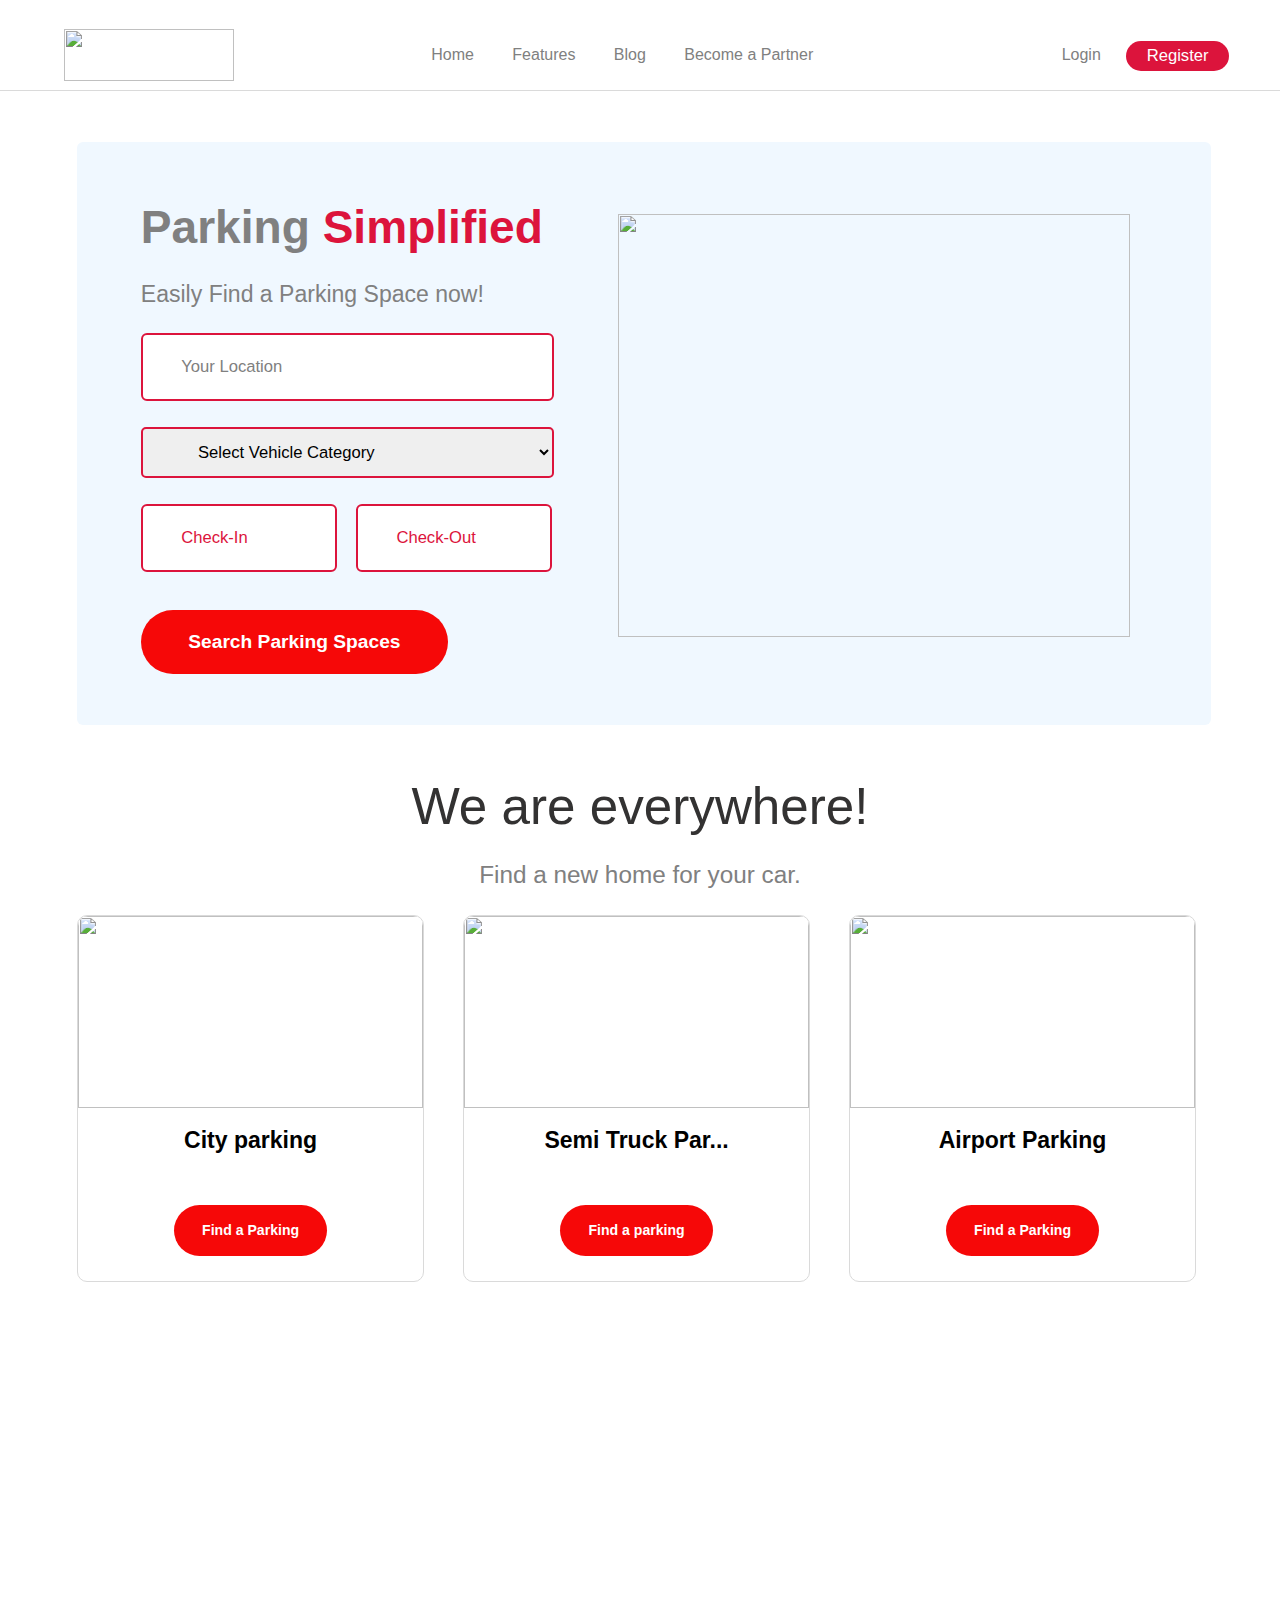
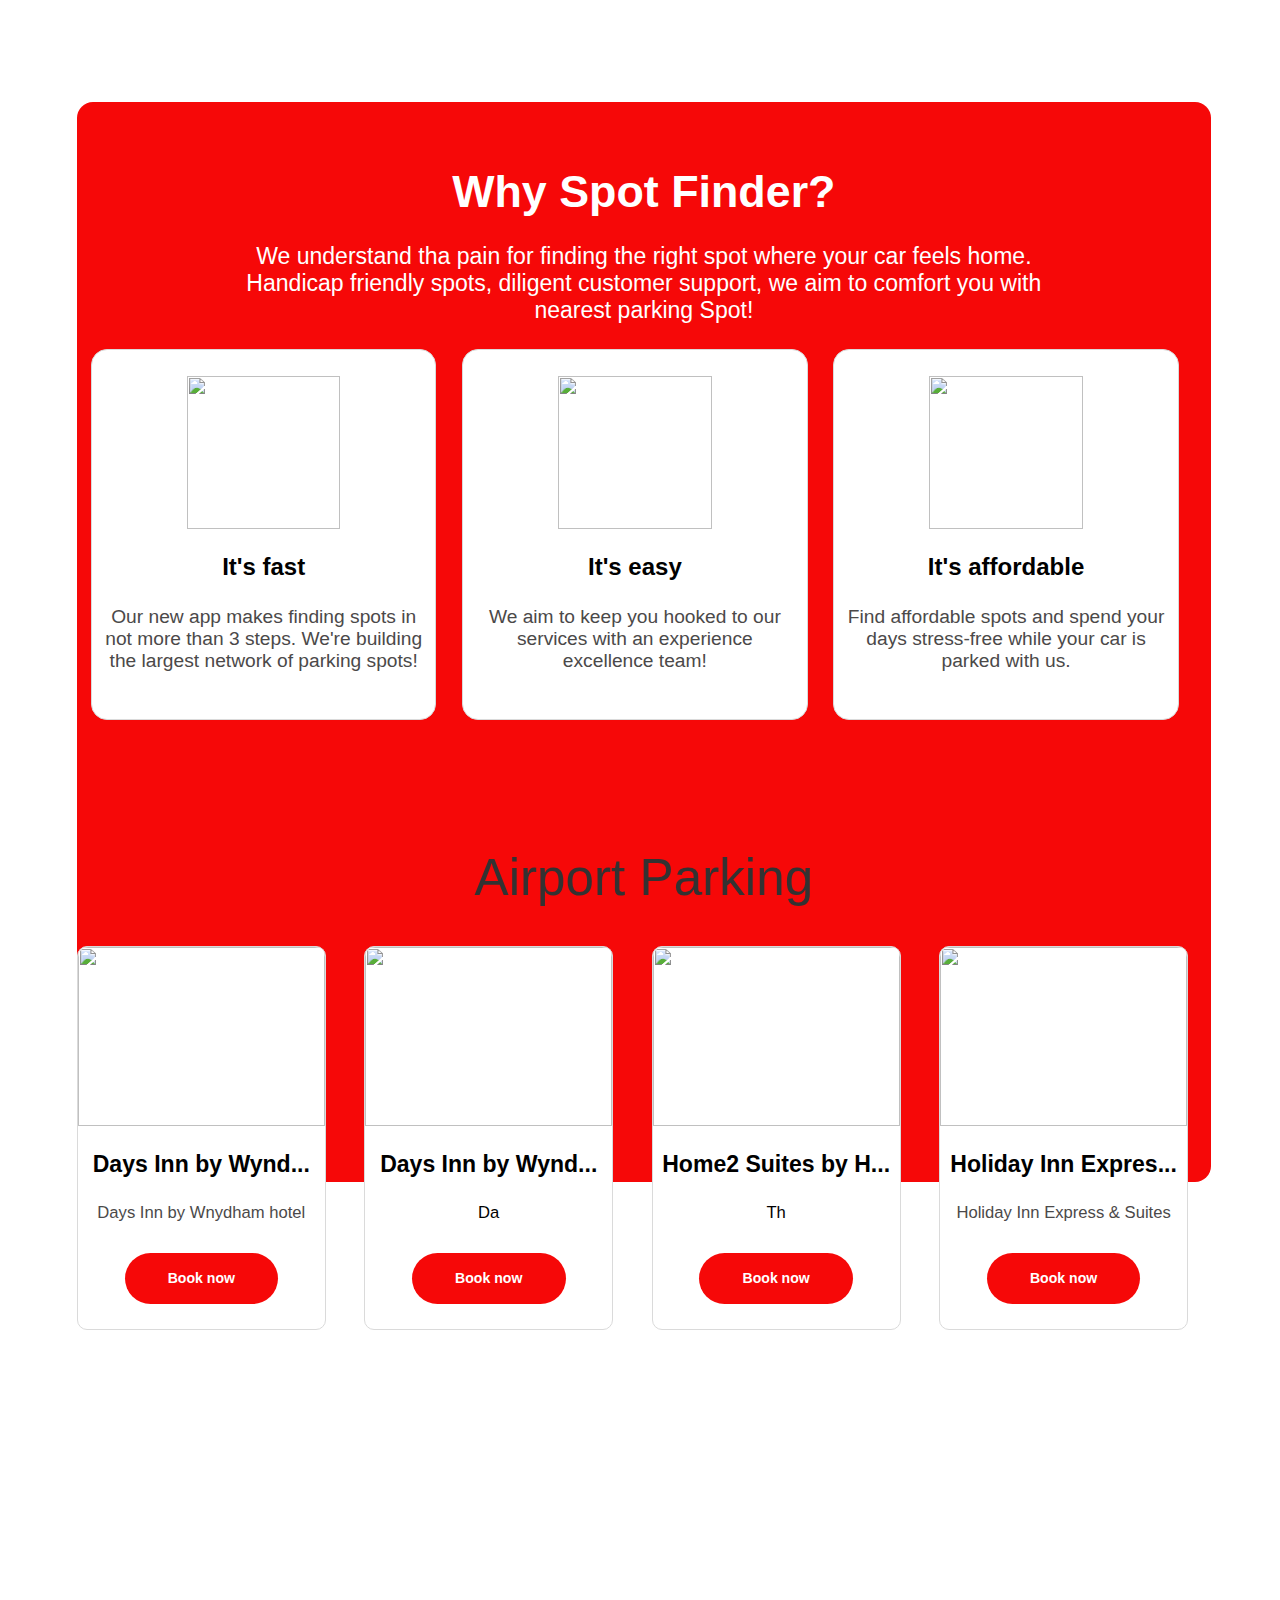
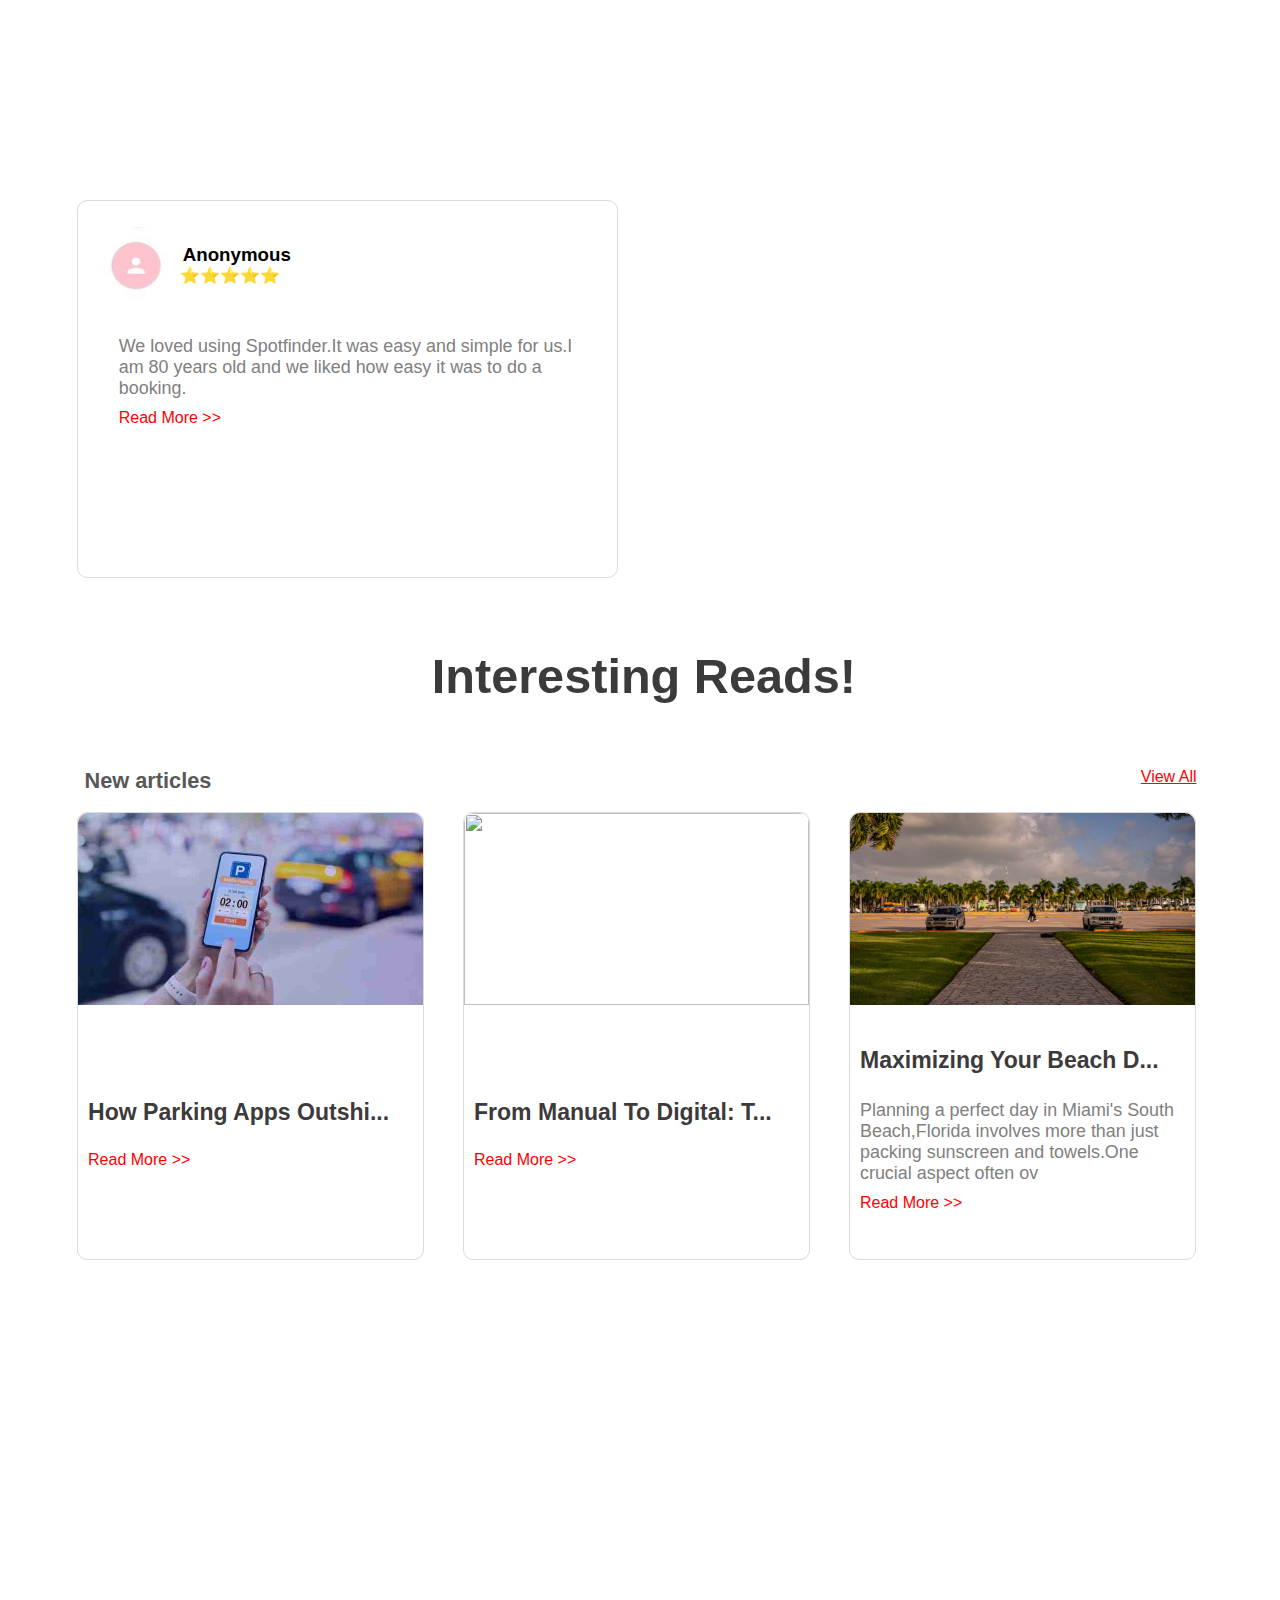
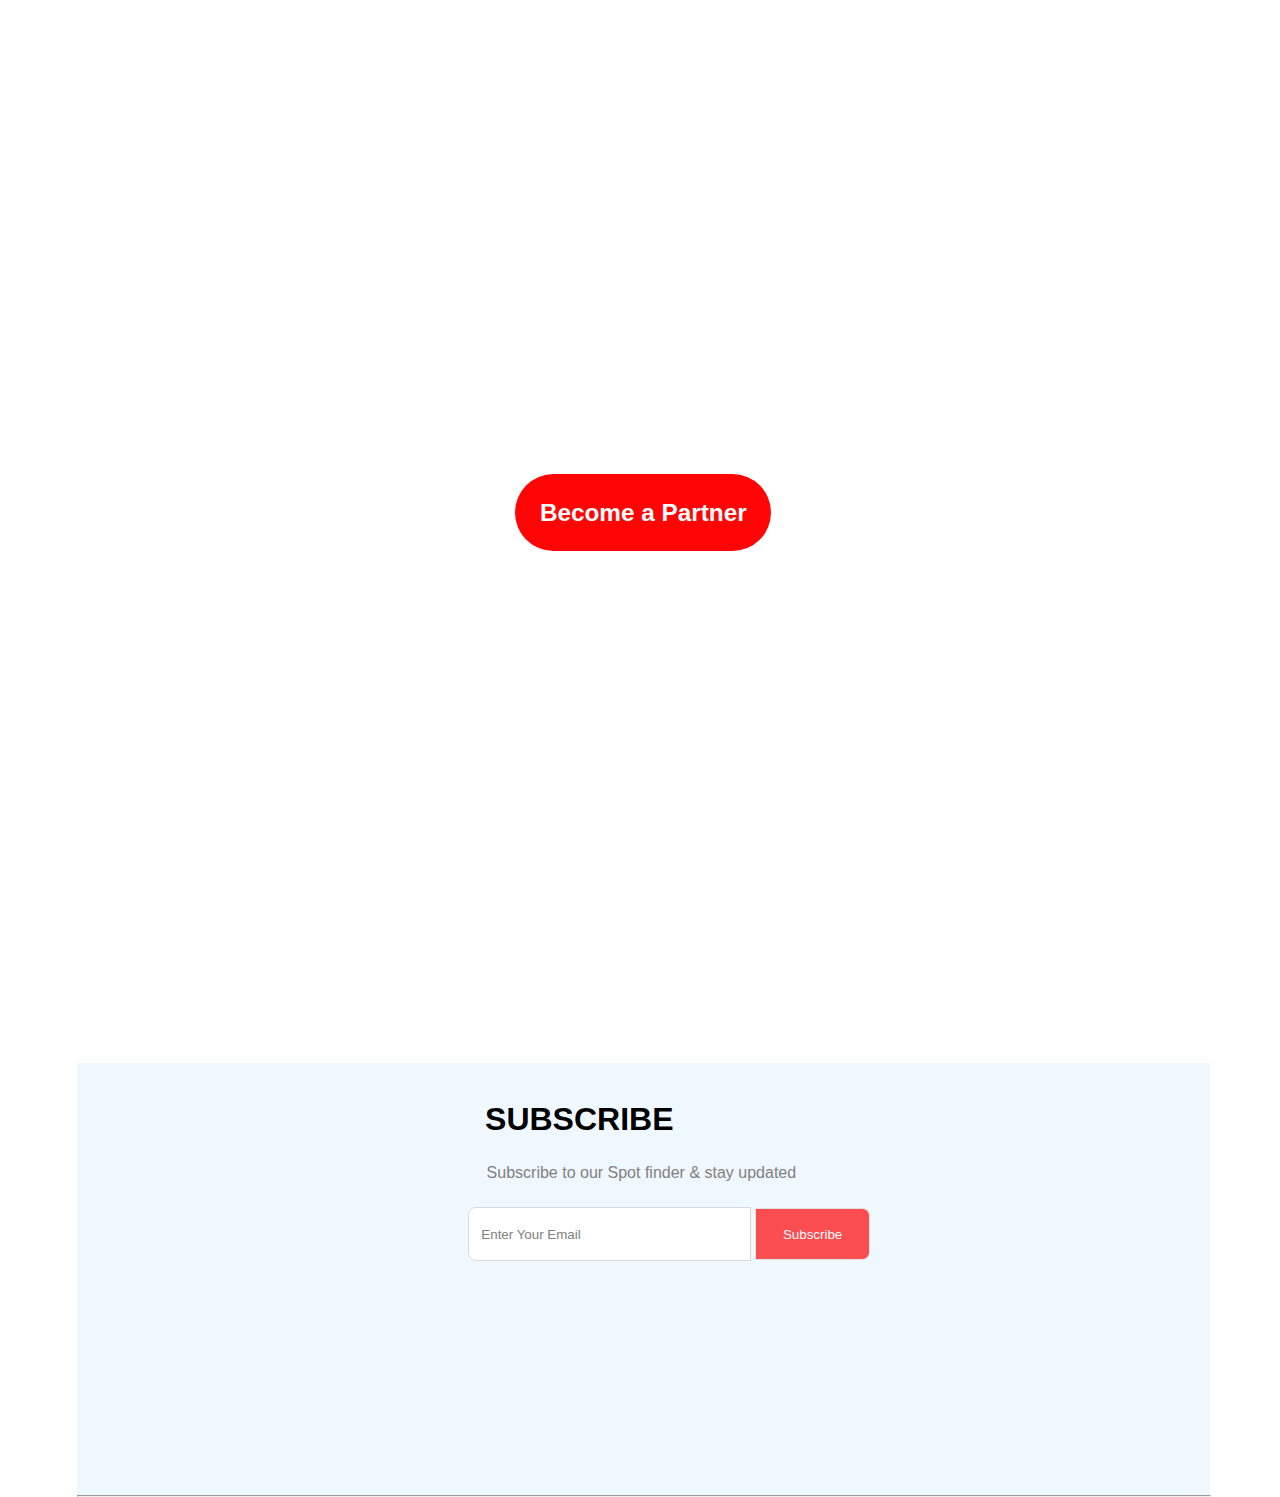
==== commit 70f16099: "input" ====
--- a/index.html
+++ b/index.html
@@ -167,17 +167,31 @@
               <img src="images/box-2.PNG" alt="" />
               <h2>From Manual To Digital: T...</h2>
               <a href="#">Read More >></a>
-              </div>
+            </div>
             <div class="box-13">
               <img src="images/box-3.png" alt="" />
               <h2>Maximizing Your Beach D...</h2>
-              <h3> Planning a perfect day in Miami's South <br> Beach,Florida involves
-                more than just <br> packing sunscreen and towels.One <br>crucial aspect
-                often ov</h3>
+              <h3>
+                Planning a perfect day in Miami's South <br />
+                Beach,Florida involves more than just <br />
+                packing sunscreen and towels.One <br />crucial aspect often ov
+              </h3>
               <a href="#">Read More >></a>
             </div>
           </div>
         </div>
+        <div id="eight-para-start">
+          <h1>Partner With Spot Finder</h1>
+          <p>Grow your business by listing your service with us.</p>
+          <button>Become a Partner</button>
+        </div>
+        <div id="nine-para-start">
+          <h1>SUBSCRIBE</h1>
+          <p>Subscribe to our Spot finder & stay updated</p>
+          <input size="33" type="text" placeholder="Enter Your Email" />
+          <button>Subscribe</button>
+        </div>
+        <hr style="background-color: red;">
       </div>
     </div>
   </body>
--- a/style.css
+++ b/style.css
@@ -653,7 +653,7 @@
   margin-left: 1.2vw;
 }
 #seventh-para-start {
-  height: 150%;
+  height: 100%;
 }
 #seventh-para-start p {
   margin-top: 5.5vw;
@@ -789,3 +789,83 @@
   text-align: start;
   margin-left: 0.8vw;
 }
+
+#eight-para-start {
+  height: 83%;
+  width: 99.9%;
+  margin-top: 2vw;
+  border-radius: 1vw;
+  background-image: url(images/box-2.PNG);
+  background-repeat: no-repeat;
+  background-size: cover;
+  background-position: center;
+}
+#eight-para-start h1 {
+  font-size: 5vw;
+  color: white;
+  padding-top: 12vw;
+}
+#eight-para-start p {
+  font-size: 2vw;
+  padding-top: 2vw;
+  color: white;
+}
+#eight-para-start button {
+  background: rgb(255, 5, 5);
+  /* opacity: 0.7; */
+  color: white;
+  width: 20vw;
+  height: 6vw;
+  border-radius: 13vw;
+  border: none;
+  outline: none;
+  margin-top: 3vw;
+  font-size: 1.9vw;
+  font-weight: bold;
+  margin-bottom: 2vw;
+}
+#eight-para-start button:hover {
+  background-color: crimson;
+  cursor: pointer;
+}
+#nine-para-start {
+  height: 40%;
+  background: aliceblue;
+  width: 99.9%;
+}
+#nine-para-start h1 {
+  margin-top: 1vw;
+  padding-top: 3vw;
+  margin-right: 10vw;
+  margin-bottom: 2vw;
+}
+#nine-para-start p {
+  color: grey;
+  margin-right: 0.3vw;
+  margin-bottom: 2vw;
+}
+#nine-para-start input {
+  /* width: 23vw ; */
+  margin-left: 4vw;
+  height: 4vw;
+  border: 1px solid #dadada;
+  border-radius: 0.6vw;
+  border-top-right-radius: 0vw;
+  border-bottom-right-radius: 0vw;
+}
+input::placeholder {
+  color: grey;
+  padding-left: 1vw;
+}
+#nine-para-start button{
+  height: 4vw;
+  width: 9vw;
+  border: 1px solid #dadada;
+  border-radius: 0.6vw;
+  border-top-left-radius: 0vw;
+  border-bottom-left-radius: 0vw;
+  background: rgb(255, 5, 5);
+  color: white;
+  opacity: 0.7;
+  cursor: pointer;
+}
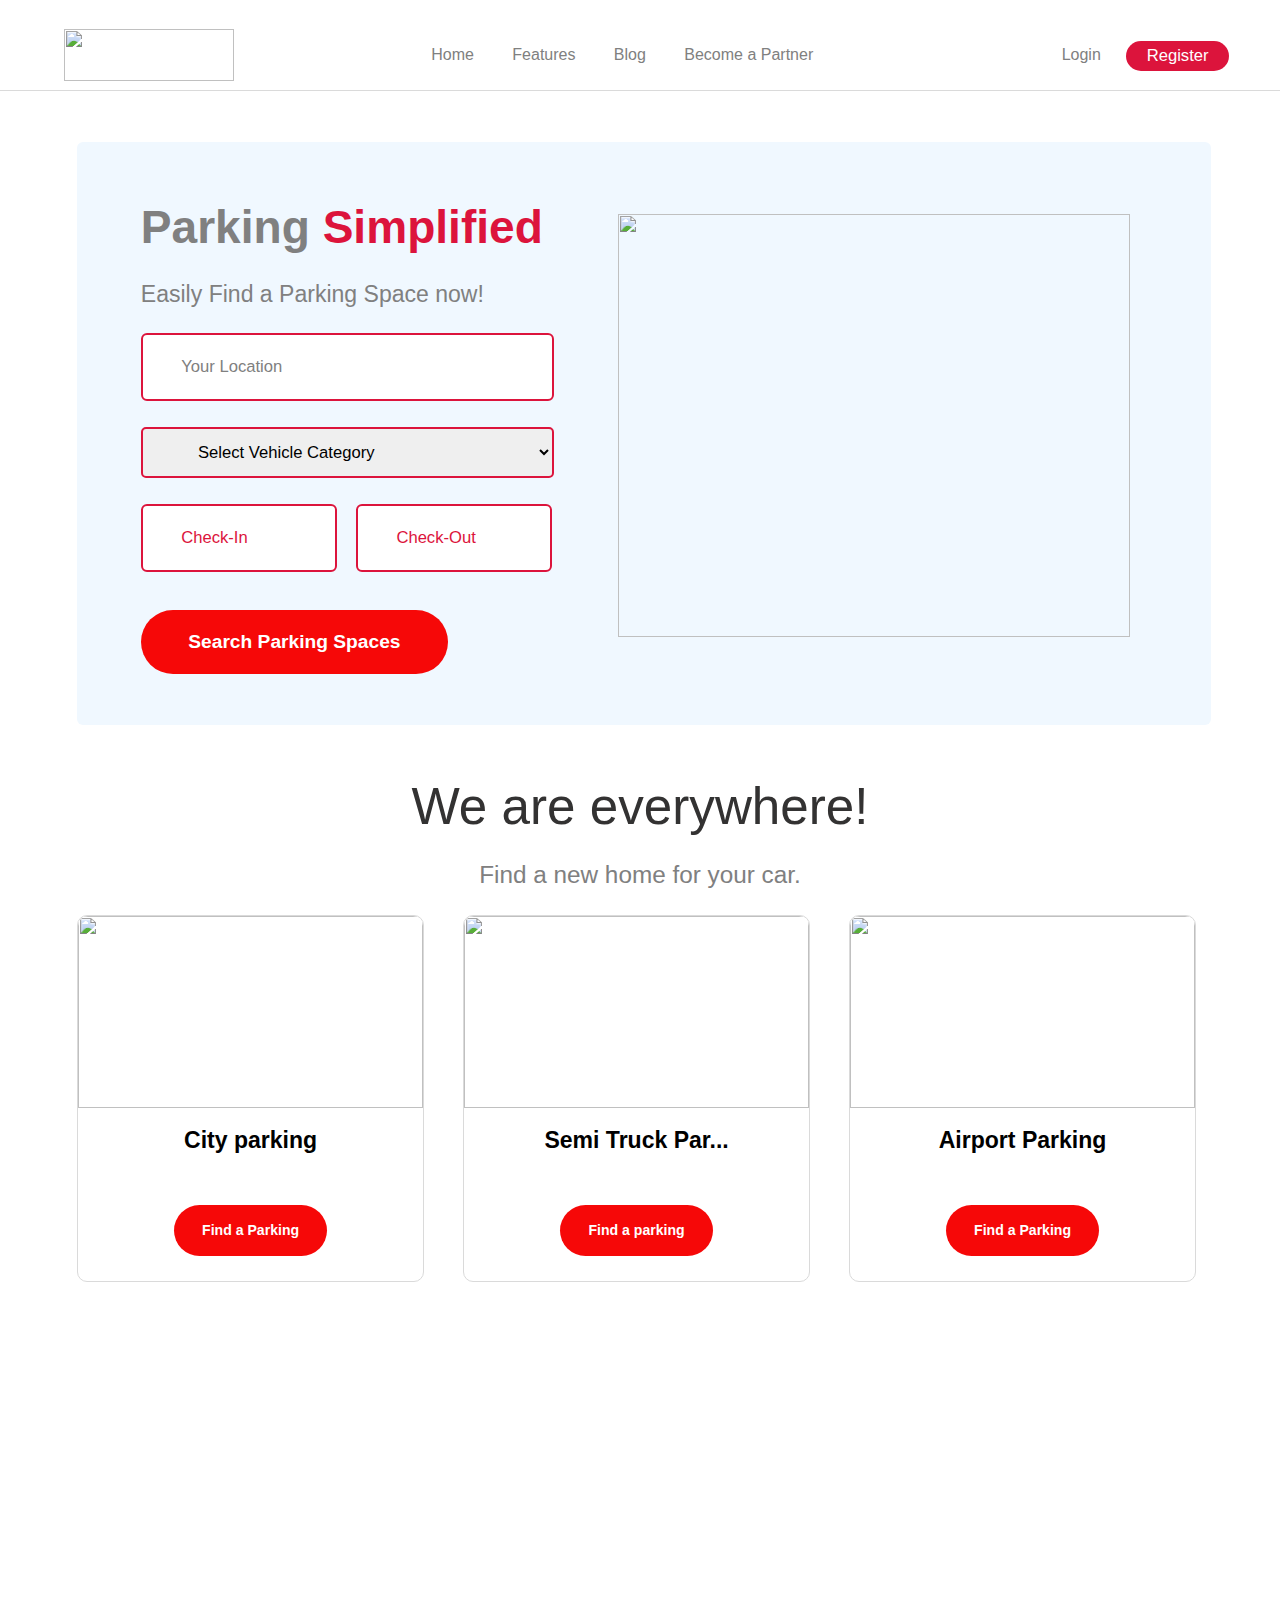
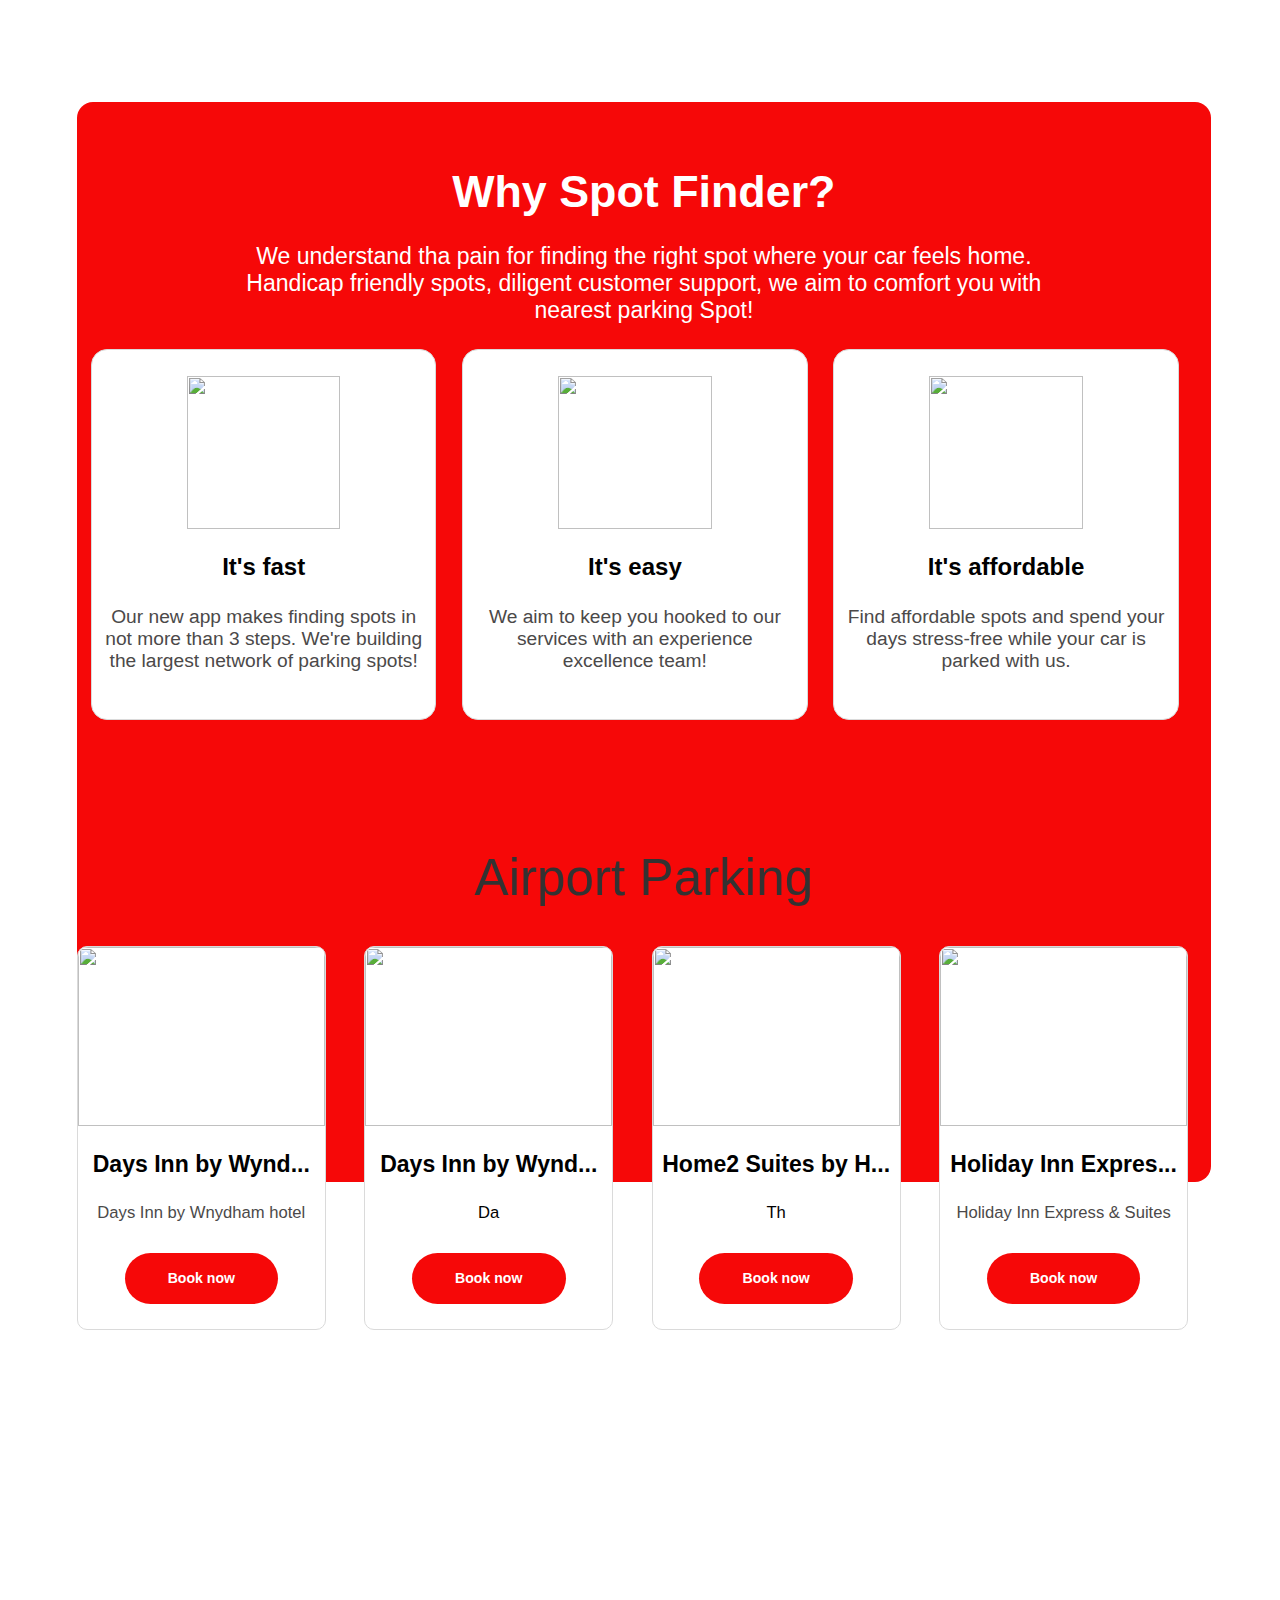
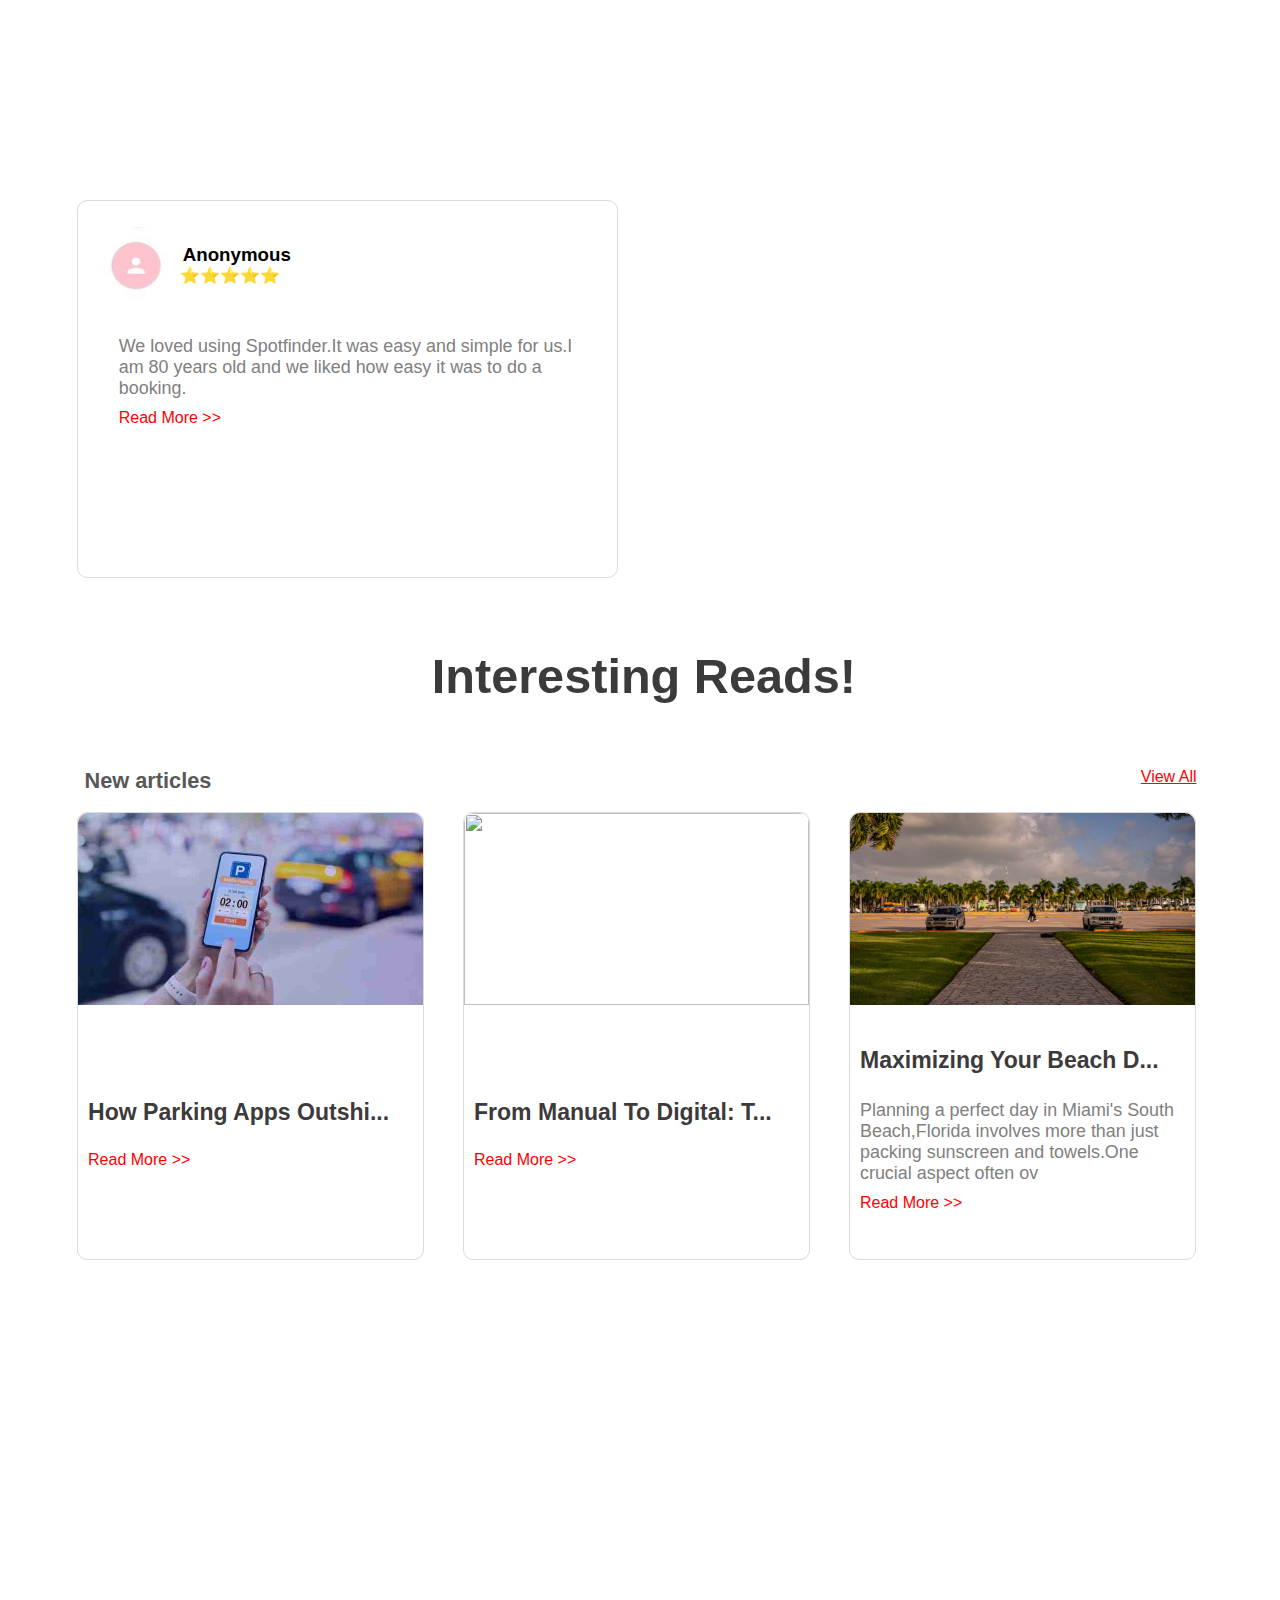
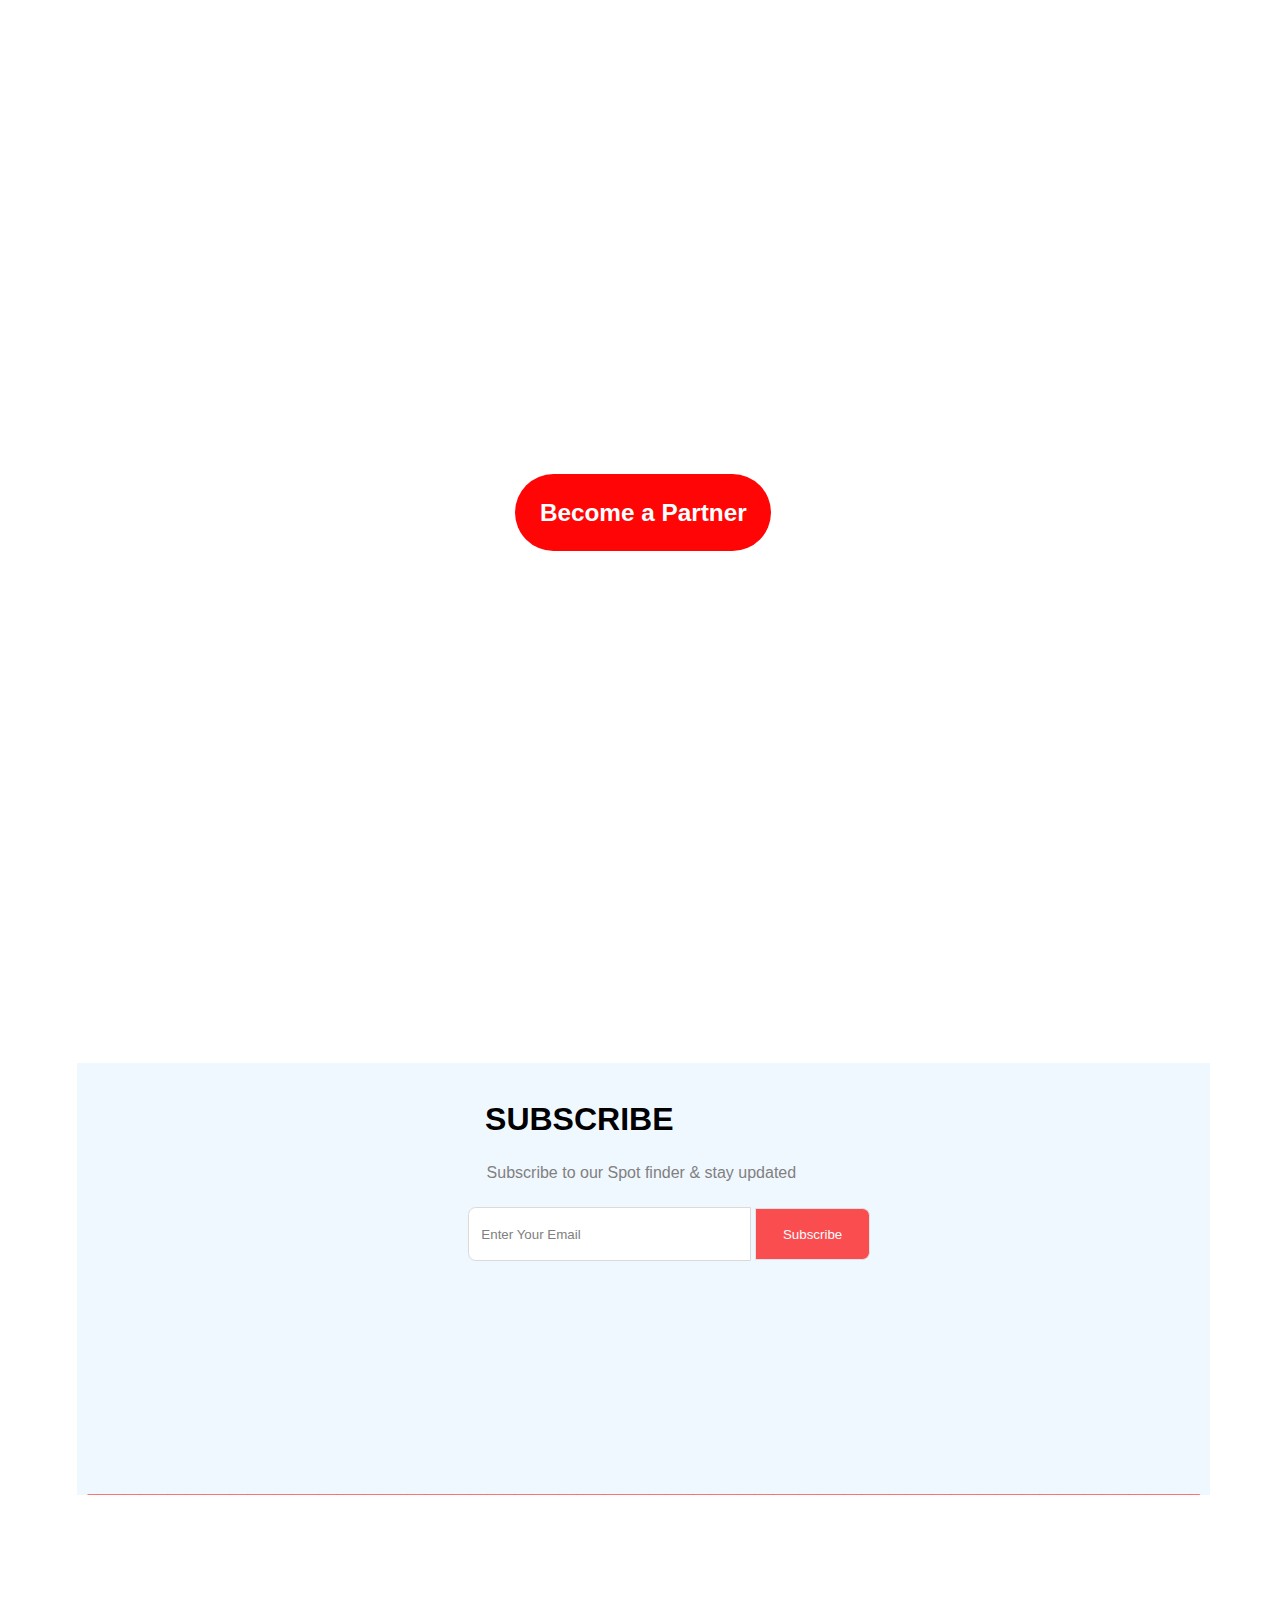
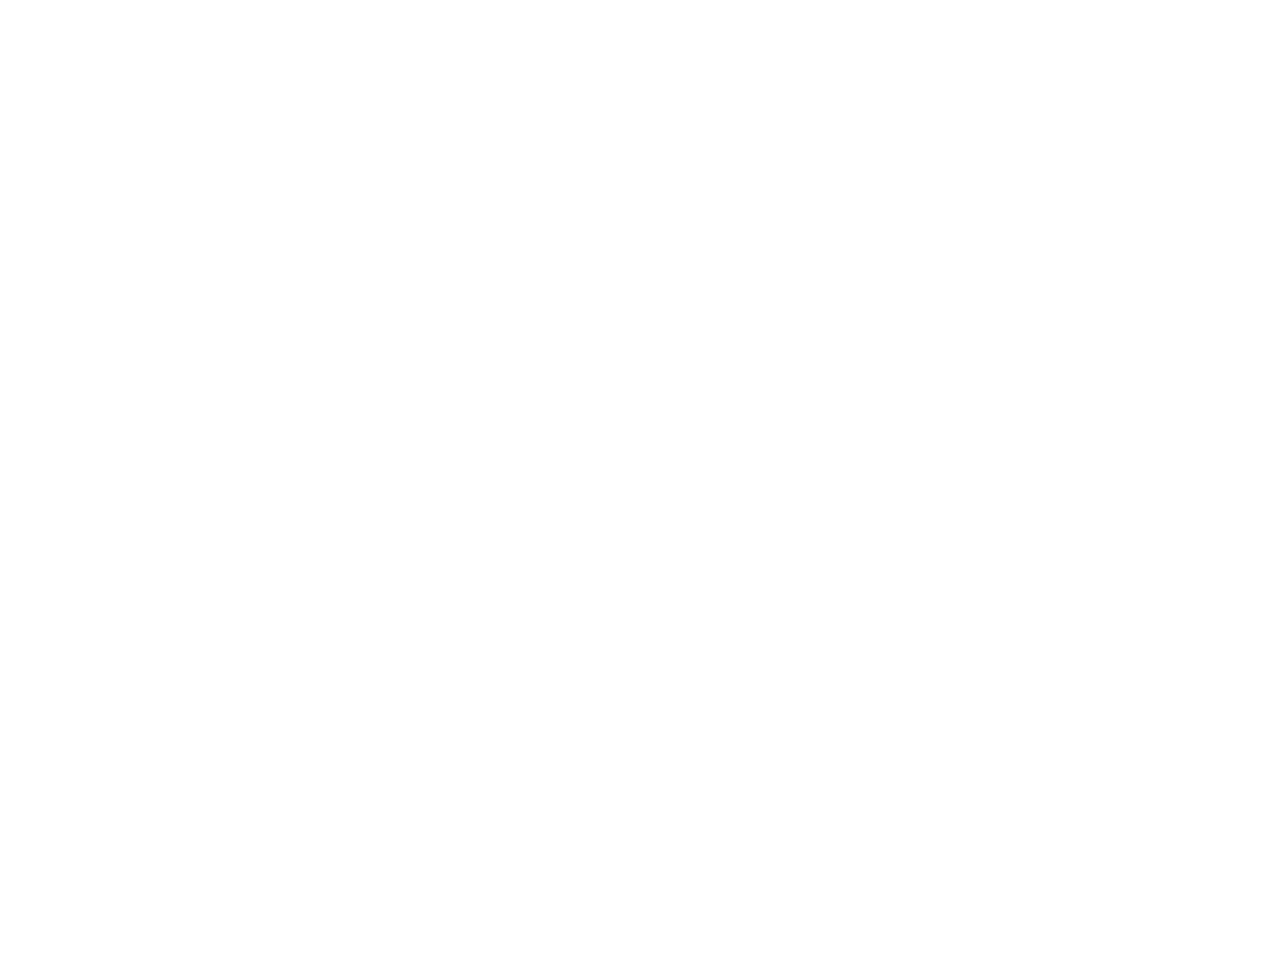
==== commit e1c76e92: "line" ====
--- a/index.html
+++ b/index.html
@@ -191,7 +191,12 @@
           <input size="33" type="text" placeholder="Enter Your Email" />
           <button>Subscribe</button>
         </div>
-        <hr style="background-color: red;">
+        <p class="line">
+          <b>
+            _____________________________________________________________________________________________________________________________</b
+          >
+        </p>
+        <div id="last-card"></div>
       </div>
     </div>
   </body>
--- a/style.css
+++ b/style.css
@@ -869,3 +869,12 @@
   opacity: 0.7;
   cursor: pointer;
 }
+.line{
+  margin-top: -1.2vw;
+  color: red;
+  font-weight: bolder;
+}
+#last-card{
+  height: 100%;
+
+}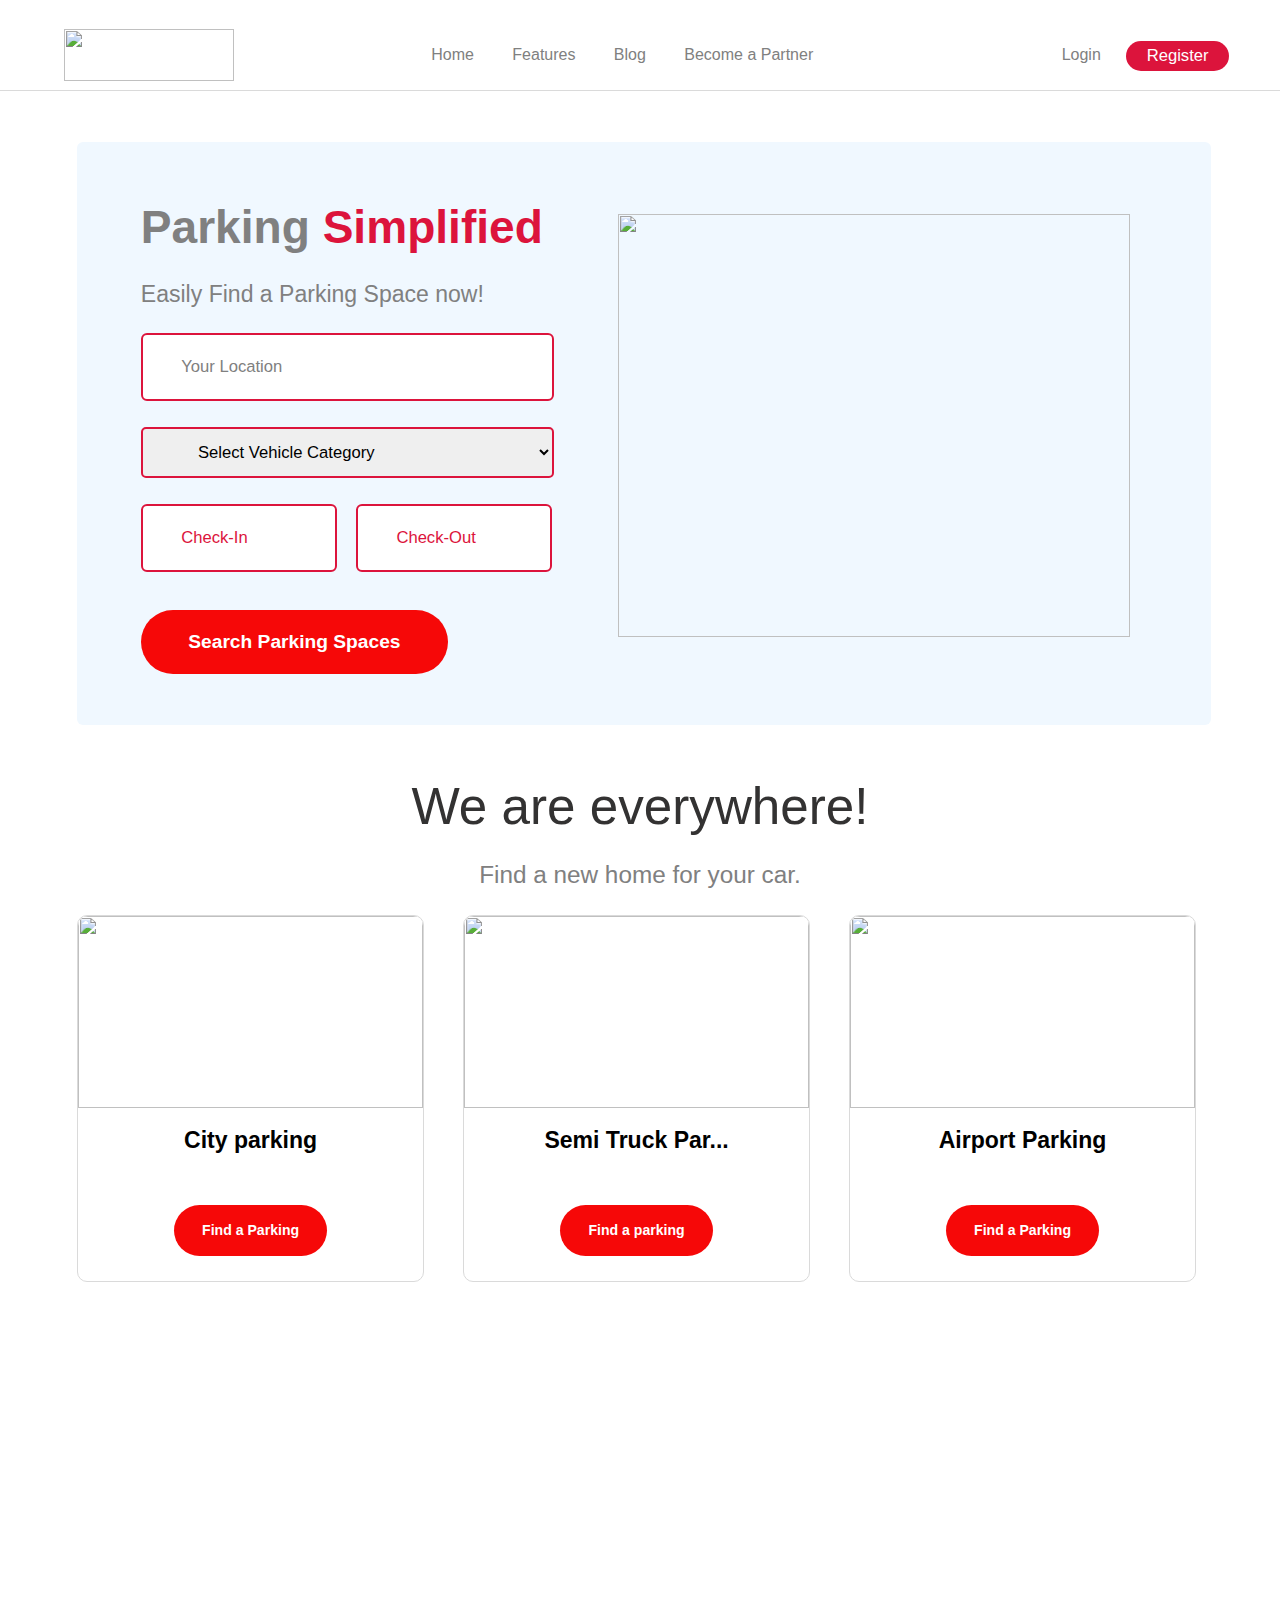
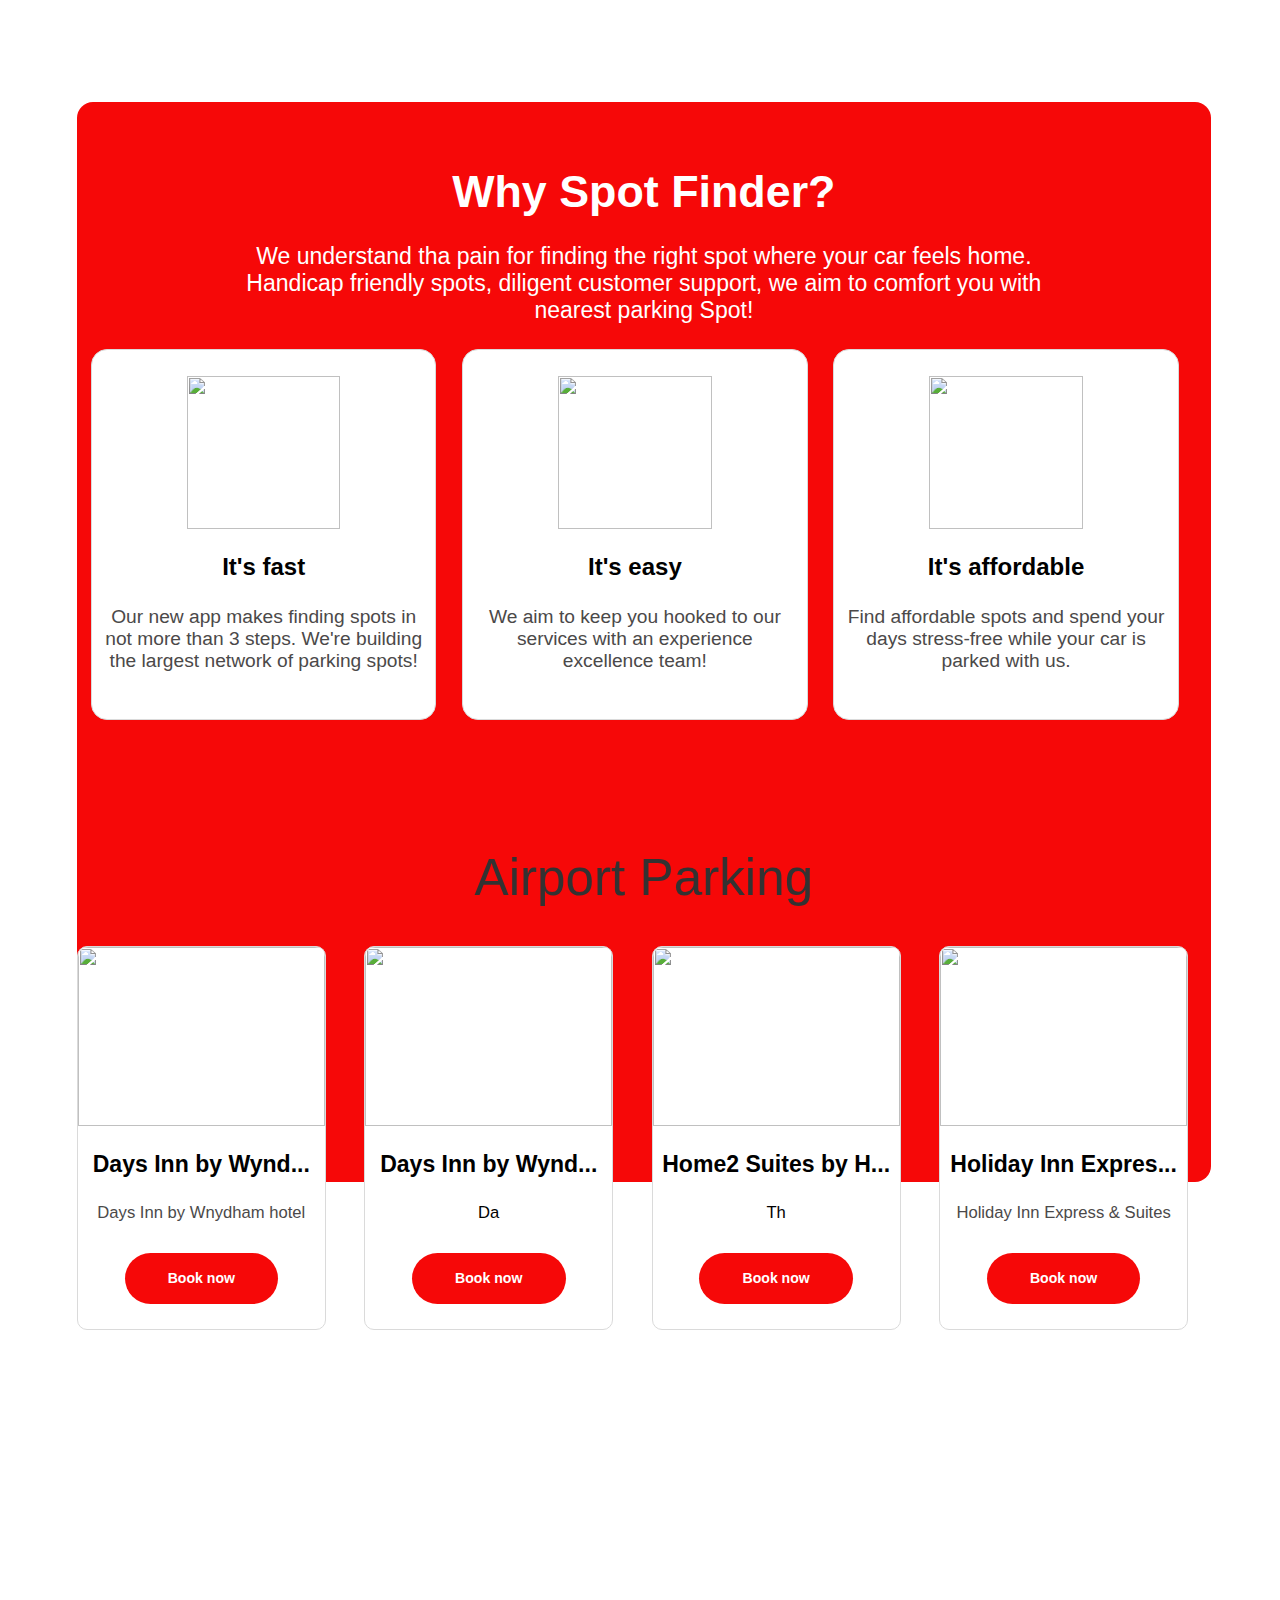
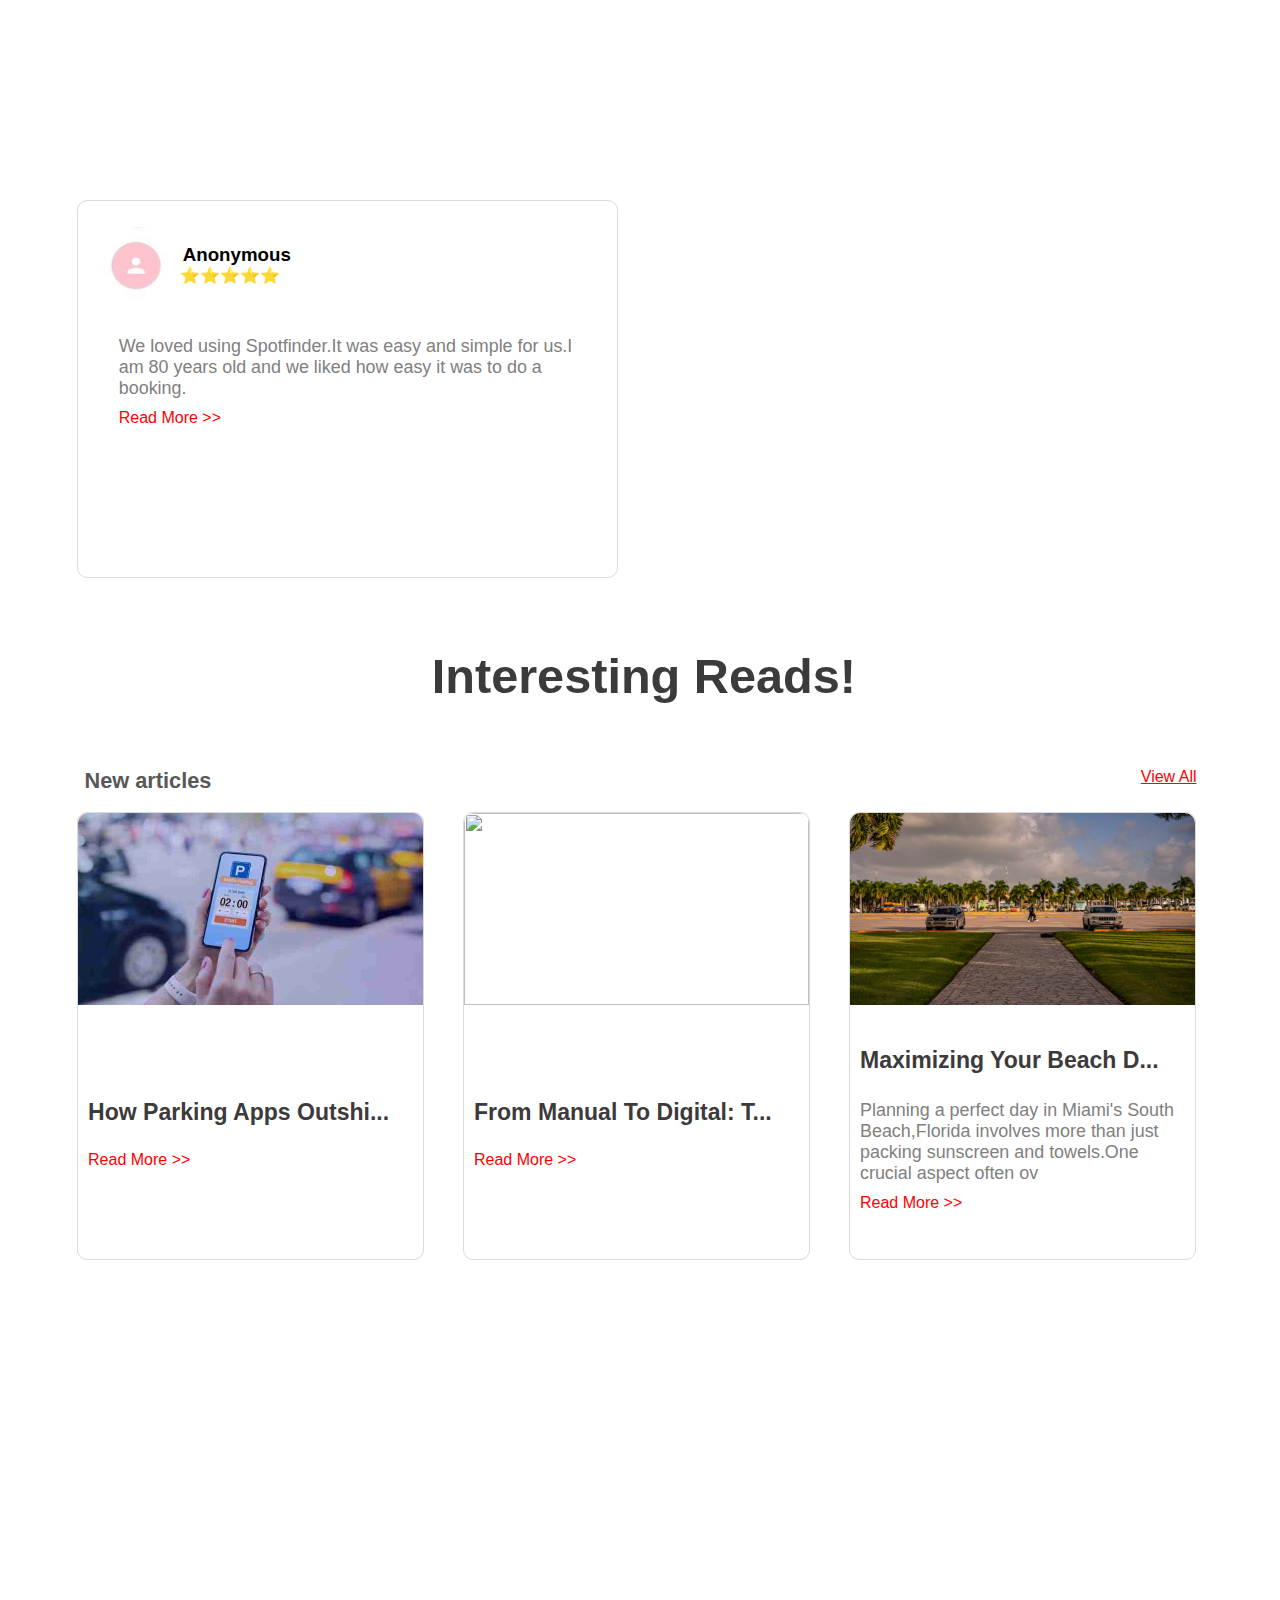
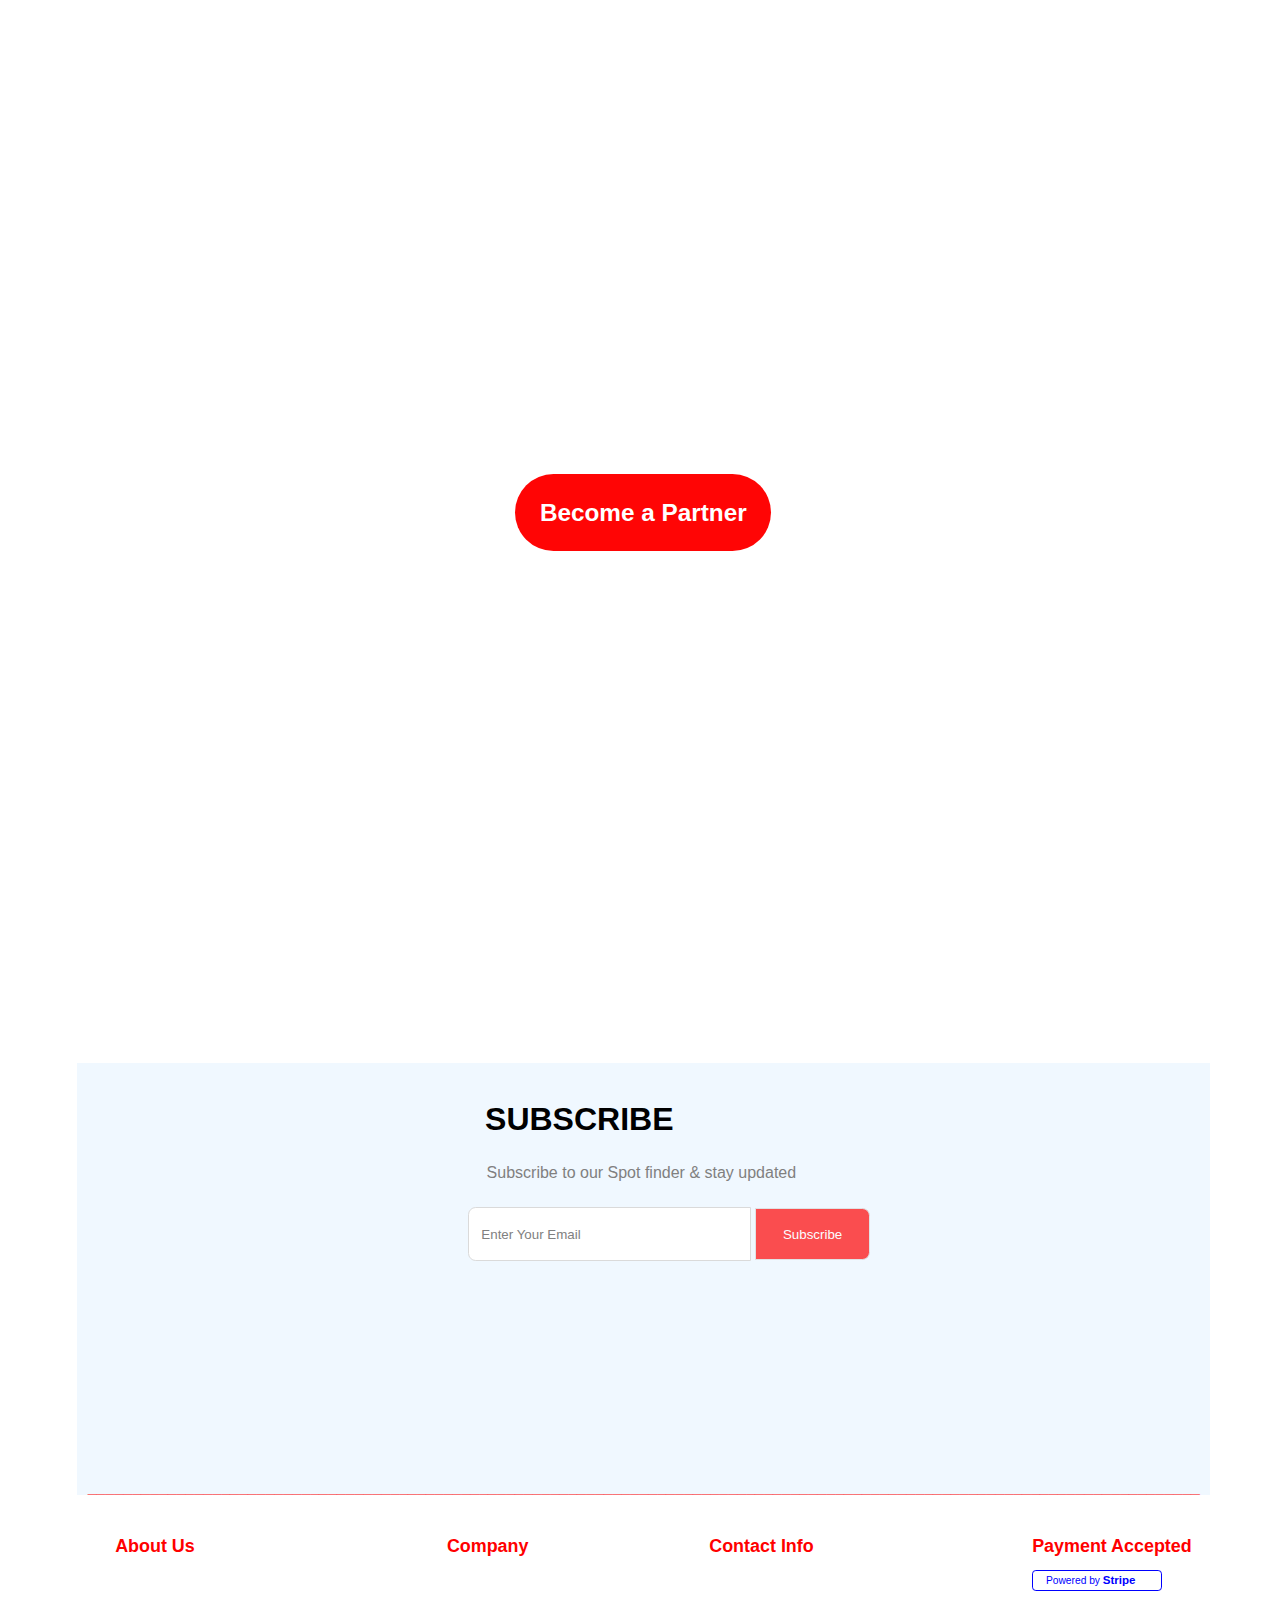
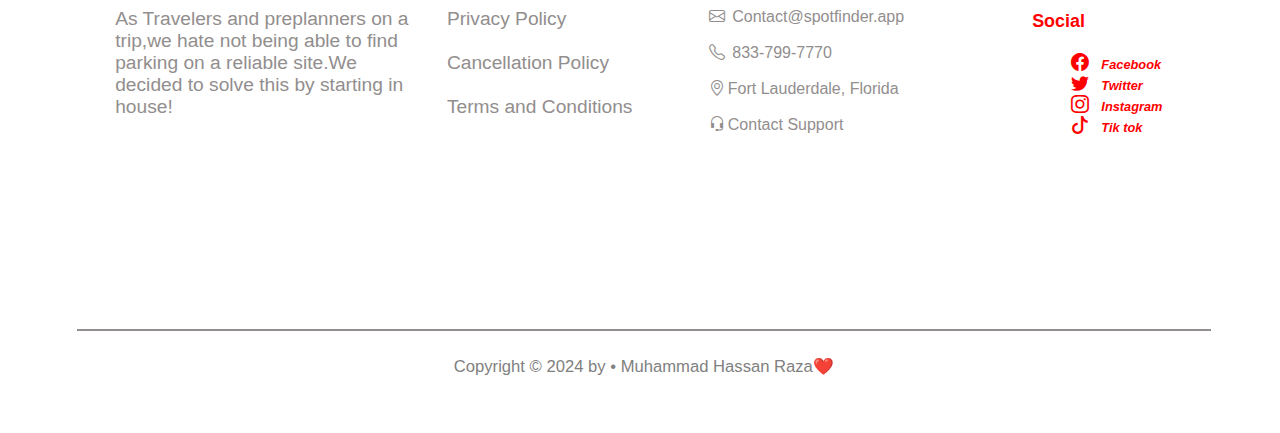
==== commit 7adb7200: "end" ====
--- a/index.html
+++ b/index.html
@@ -196,7 +196,42 @@
             _____________________________________________________________________________________________________________________________</b
           >
         </p>
-        <div id="last-card"></div>
+        <div id="last-card">
+          <div class="box-15">
+            <h2>About Us</h2>
+            <p>
+              As Travelers and preplanners on a <br />
+              trip,we hate not being able to find <br />
+              parking on a reliable site.We <br />decided to solve this by
+              starting in <br />
+              house!
+            </p>
+          </div>
+          <div class="box-16">
+            <h2>Company</h2>
+            <p>
+              Privacy Policy <br /><br />
+              Cancellation Policy <br />
+              <br />Terms and Conditions
+            </p>
+          </div>
+          <div class="box-17">
+            <h2>Contact Info</h2>
+            <i class="bi bi-envelope"></i> <span class="grey">Contact@spotfinder.app</span
+            ><br /><br />
+            <i class="bi bi-telephone"></i> <span class="grey">833-799-7770</span
+            ><br /><br />
+            <i class="bi bi-geo-alt"></i><span class="grey">Fort Lauderdale, Florida</span
+            ><br /><br />
+            <i class="bi bi-headset"></i><span class="grey">Contact Support</span>
+          </div>
+          <div class="box-18">
+            <h2>Payment Accepted <br>  <button>Powered by <span class="blue">Stripe</span></button> <br><span>Social <br> <br> <i class="bi bi-facebook"><a href="https://www.facebook.com/campaign/landing.php?campaign_id=1653377901&extra_1=s%7Cc%7C318307045123%7Ce%7Cfacebook%27%7C&placement=&creative=318307045123&keyword=facebook%27&partner_id=googlesem&extra_2=campaignid%3D1653377901%26adgroupid%3D65139789042%26matchtype%3De%26network%3Dg%26source%3Dnotmobile%26search_or_content%3Ds%26device%3Dc%26devicemodel%3D%26adposition%3D%26target%3D%26targetid%3Dkwd-362360550869%26loc_physical_ms%3D1011081%26loc_interest_ms%3D%26feeditemid%3D%26param1%3D%26param2%3D&gclid=Cj0KCQiAm4WsBhCiARIsAEJIEzWRkm1d7BNWl_Wv0qYcAlwb1ULHEcOlKL5SYbjiFDLA4ecaLWD2fuUaAjYcEALw_wcB">Facebook</a></i><br>
+               <i class="bi bi-twitter"><a href="https://twitter.com/?lang=en">Twitter</a></i> <br> <i class="bi bi-instagram"><a href="https://www.instagram.com/">Instagram</a></i> <br> <i class="bi bi-tiktok"><a href="https://www.tiktok.com/en/">Tik tok</a></i>
+             </span></h2>
+          </div>
+        </div>
+        <footer><p>Copyright © 2024 by • Muhammad Hassan Raza❤️</p></footer>
       </div>
     </div>
   </body>
--- a/style.css
+++ b/style.css
@@ -857,7 +857,7 @@
   color: grey;
   padding-left: 1vw;
 }
-#nine-para-start button{
+#nine-para-start button {
   height: 4vw;
   width: 9vw;
   border: 1px solid #dadada;
@@ -869,12 +869,95 @@
   opacity: 0.7;
   cursor: pointer;
 }
-.line{
+.line {
   margin-top: -1.2vw;
   color: red;
   font-weight: bolder;
 }
-#last-card{
-  height: 100%;
-
-}+#last-card {
+  height: 40%;
+  display: flex;
+  justify-content: start;
+  border-bottom: 0.2vw solid #928e8e;
+  text-align: justify;
+  /* border: none; */
+}
+#last-card h2 {
+  color: red;
+  margin-top: 3vw;
+  font-size: 1.4vw;
+  /* margin-right: 2vw; */
+  margin-left: 3vw;
+  margin-bottom: 4vw;
+}
+#last-card p {
+  margin-left: 3vw;
+  color: #928e8e;
+  font-size: 1.5vw;
+}
+.box-17 {
+  margin-left: 3vw;
+}
+.box-16 p {
+  cursor: pointer;
+}
+.box-17 .grey {
+  cursor: pointer;
+}
+.box-17 i {
+  cursor: pointer;
+}
+#last-card .grey {
+  color: #928e8e;
+  text-align: center;
+  margin-left: 0.2vw;
+}
+#last-card i {
+  color: #928e8e;
+  margin-left: 3vw;
+}
+#last-card .box-18 {
+  margin-left: 7vw;
+}
+.box-18 button {
+  border: none;
+  outline: blue;
+  border: 1px solid blue;
+  color: blue;
+  border-radius: 0.3vw;
+  font-size: 0.8vw;
+  background: white;
+  padding-left: 1vw;
+  padding-top: 0.3vw;
+  padding-bottom: 0.3vw;
+  margin-top: 1vw;
+  margin-bottom: 1.5vw;
+  /* margin-left: 0.4vw; */
+}
+.box-18 h2 span {
+  margin-right: 2vw;
+}
+.box-18 i {
+  cursor: pointer;
+}
+button .blue {
+  font-weight: bolder;
+  color: blue;
+  font-size: 0.9vw;
+}
+#last-card span i {
+  color: red;
+}
+.box-18 a {
+  color: red;
+  text-decoration: none;
+  font-size: 1vw;
+  padding-left: 1vw;
+}
+footer {
+  height: 7%;
+  margin-top: 2vw;
+  margin-bottom: 2vw;
+  font-size: 1.3vw;
+  color: grey;
+}
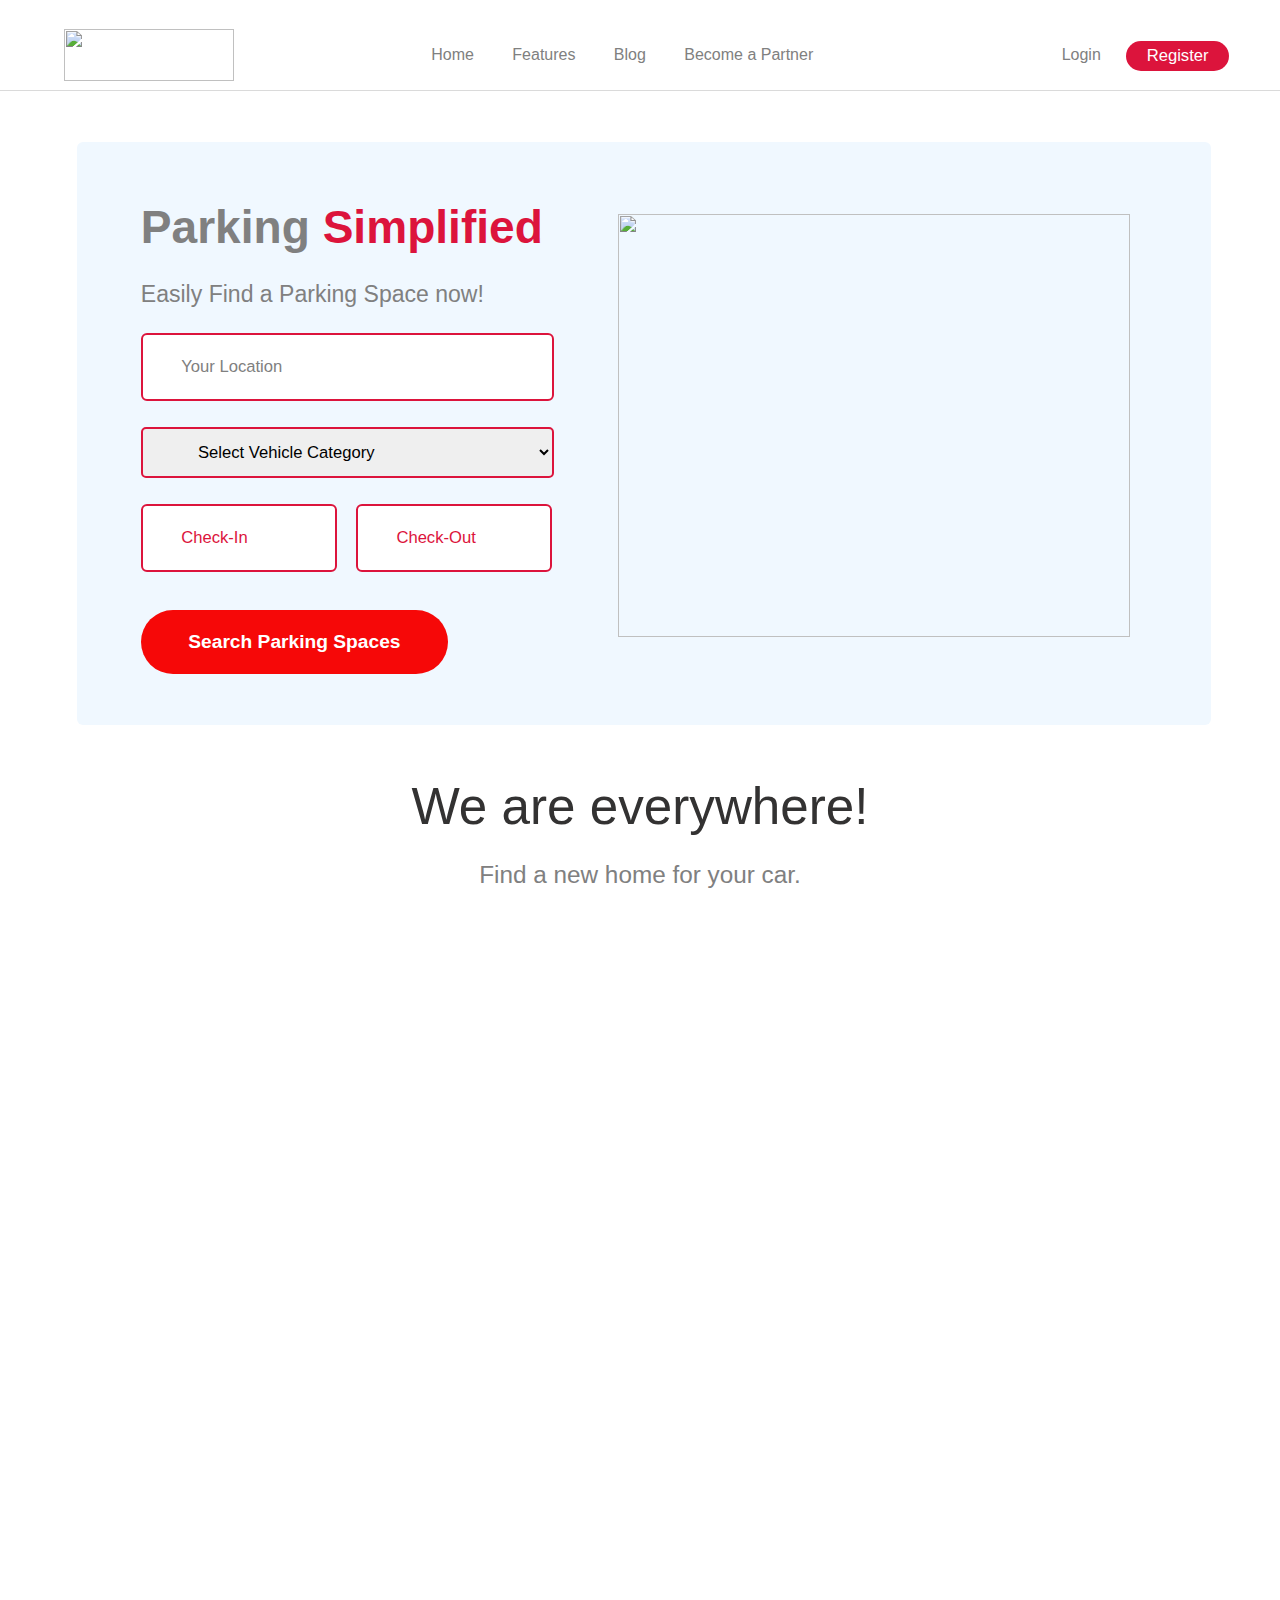
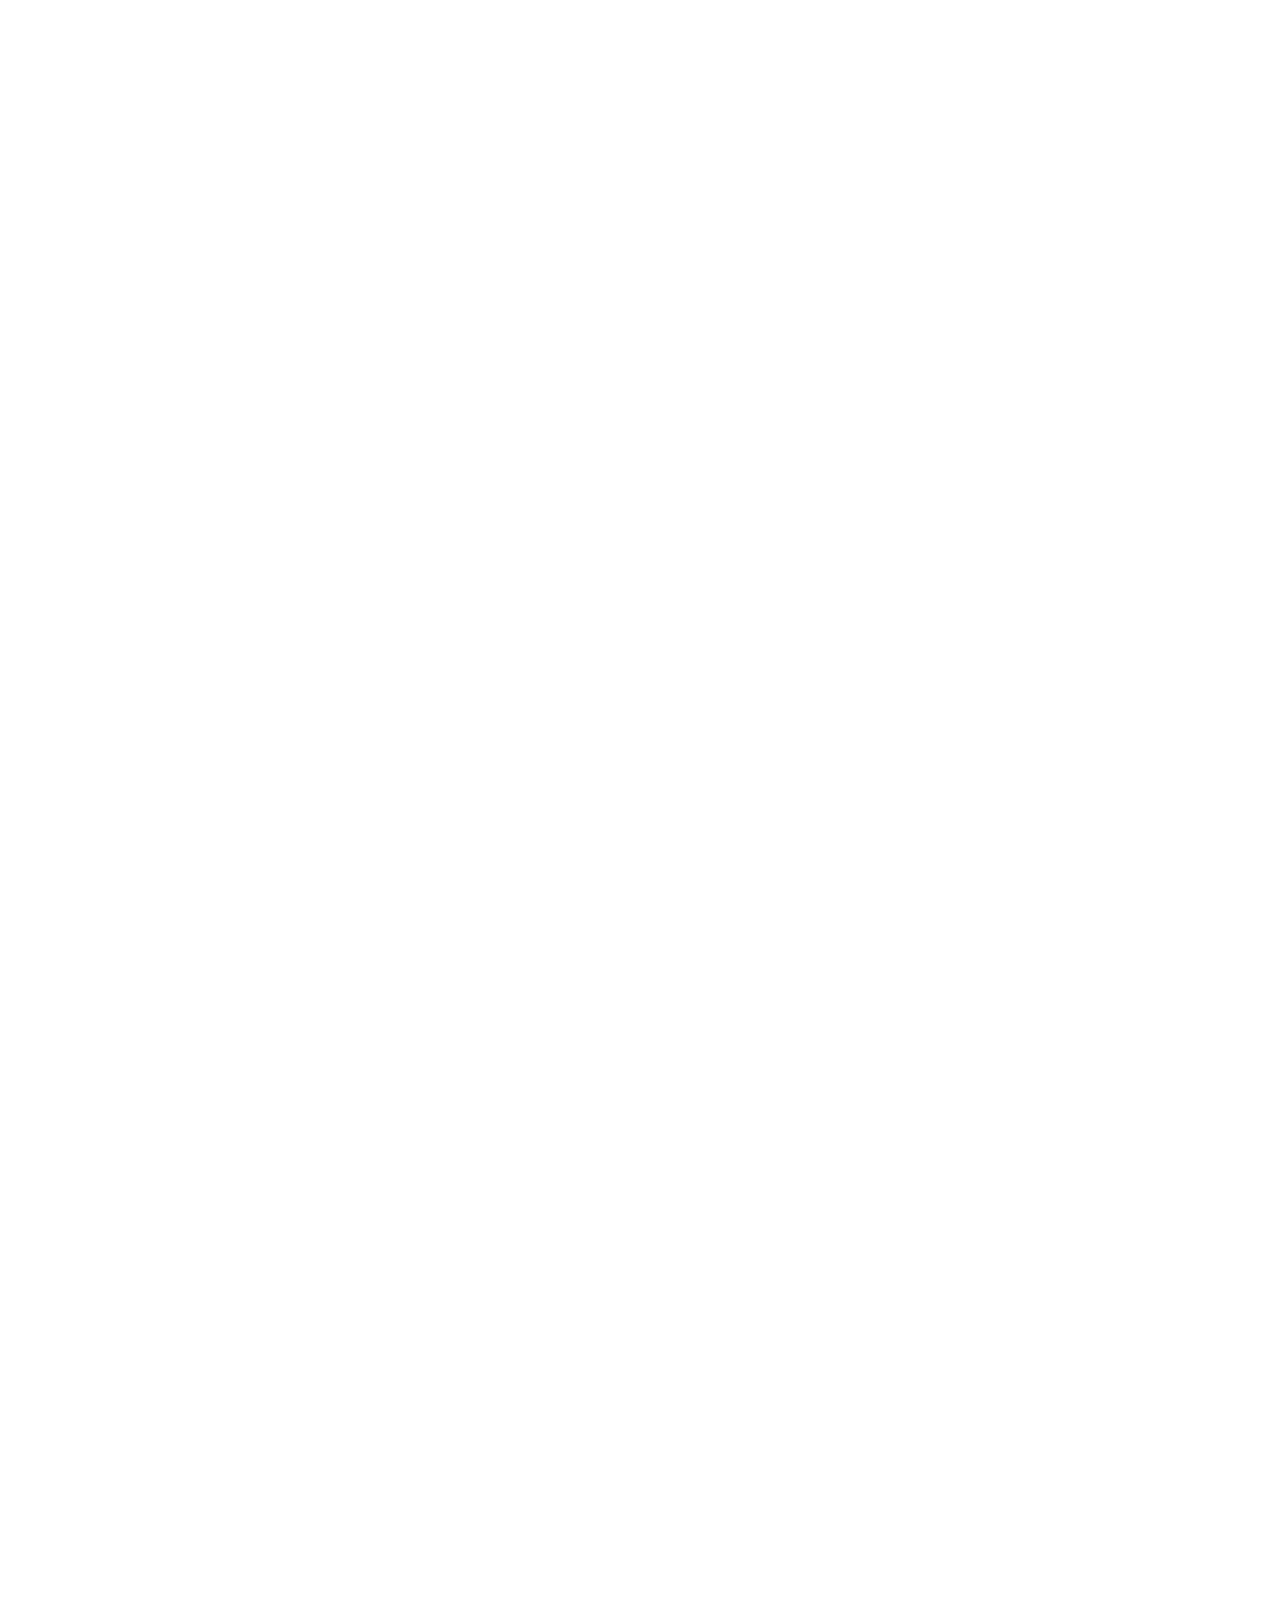
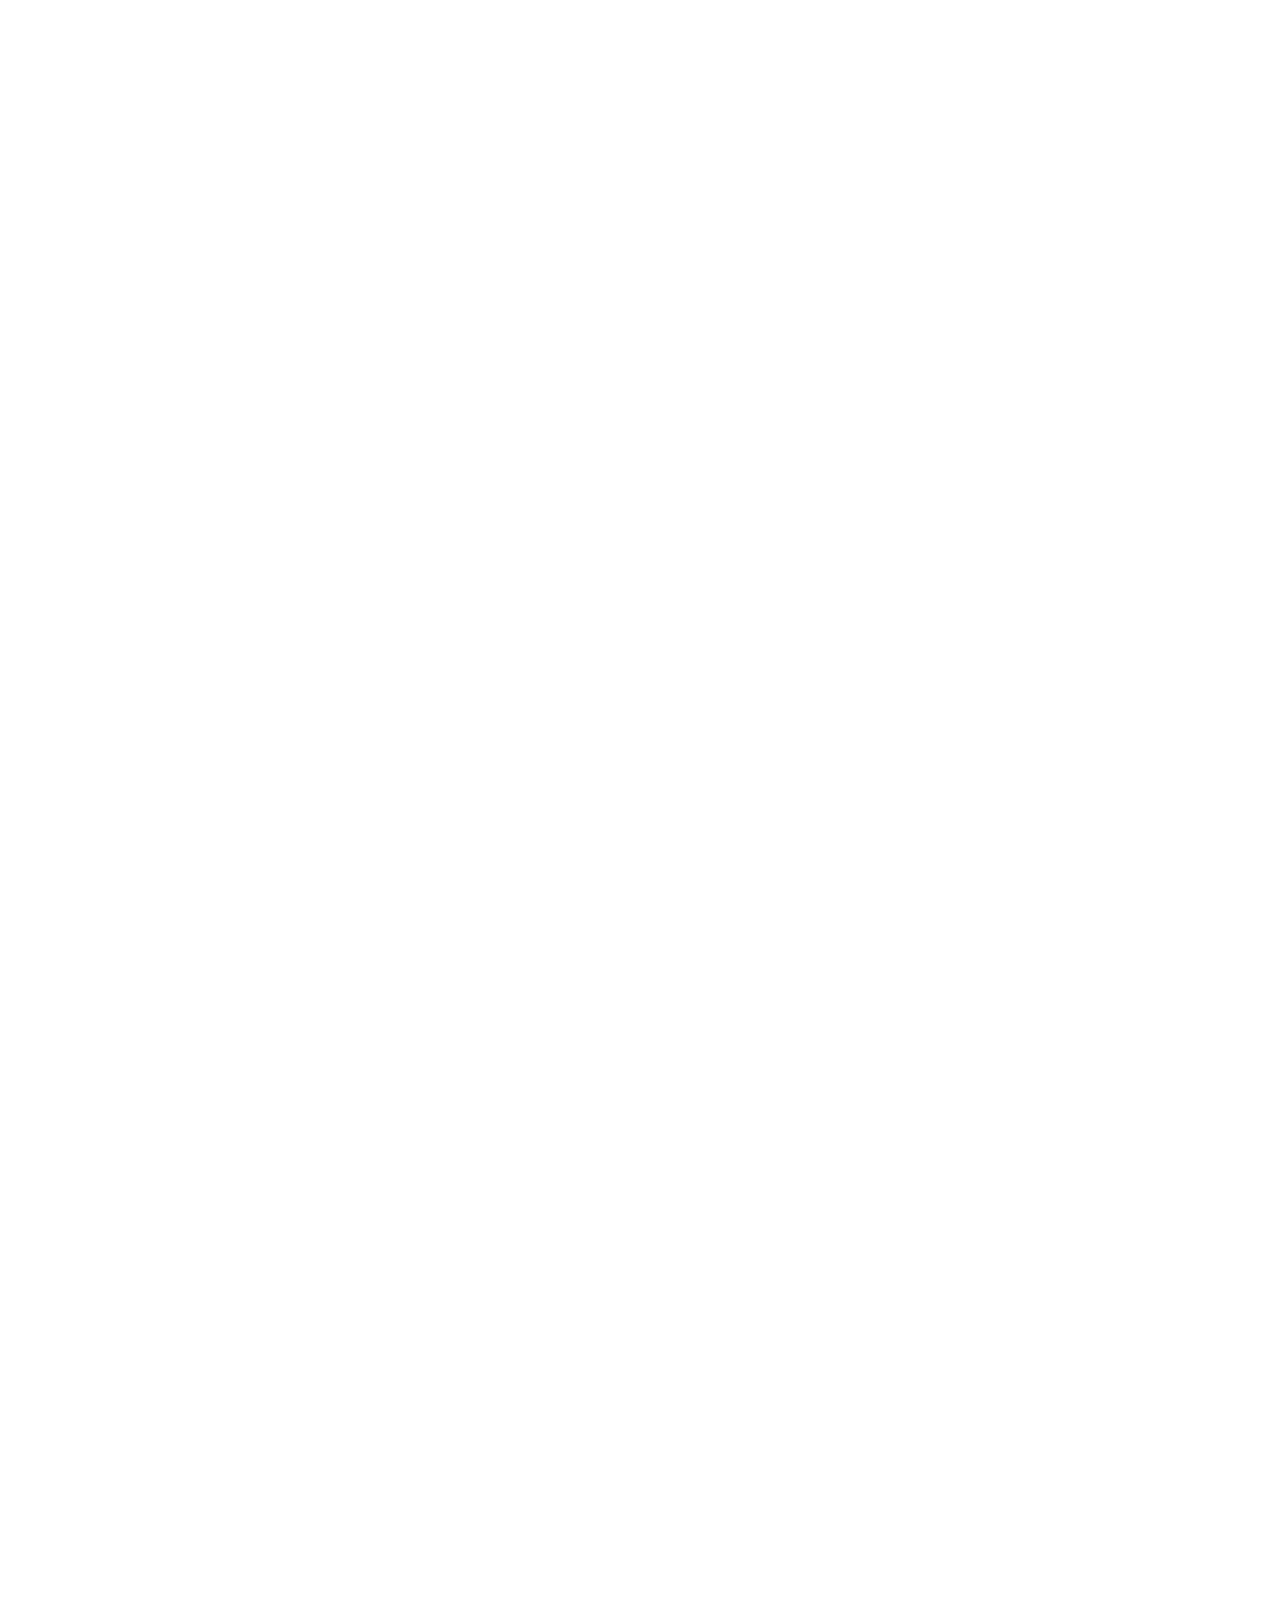
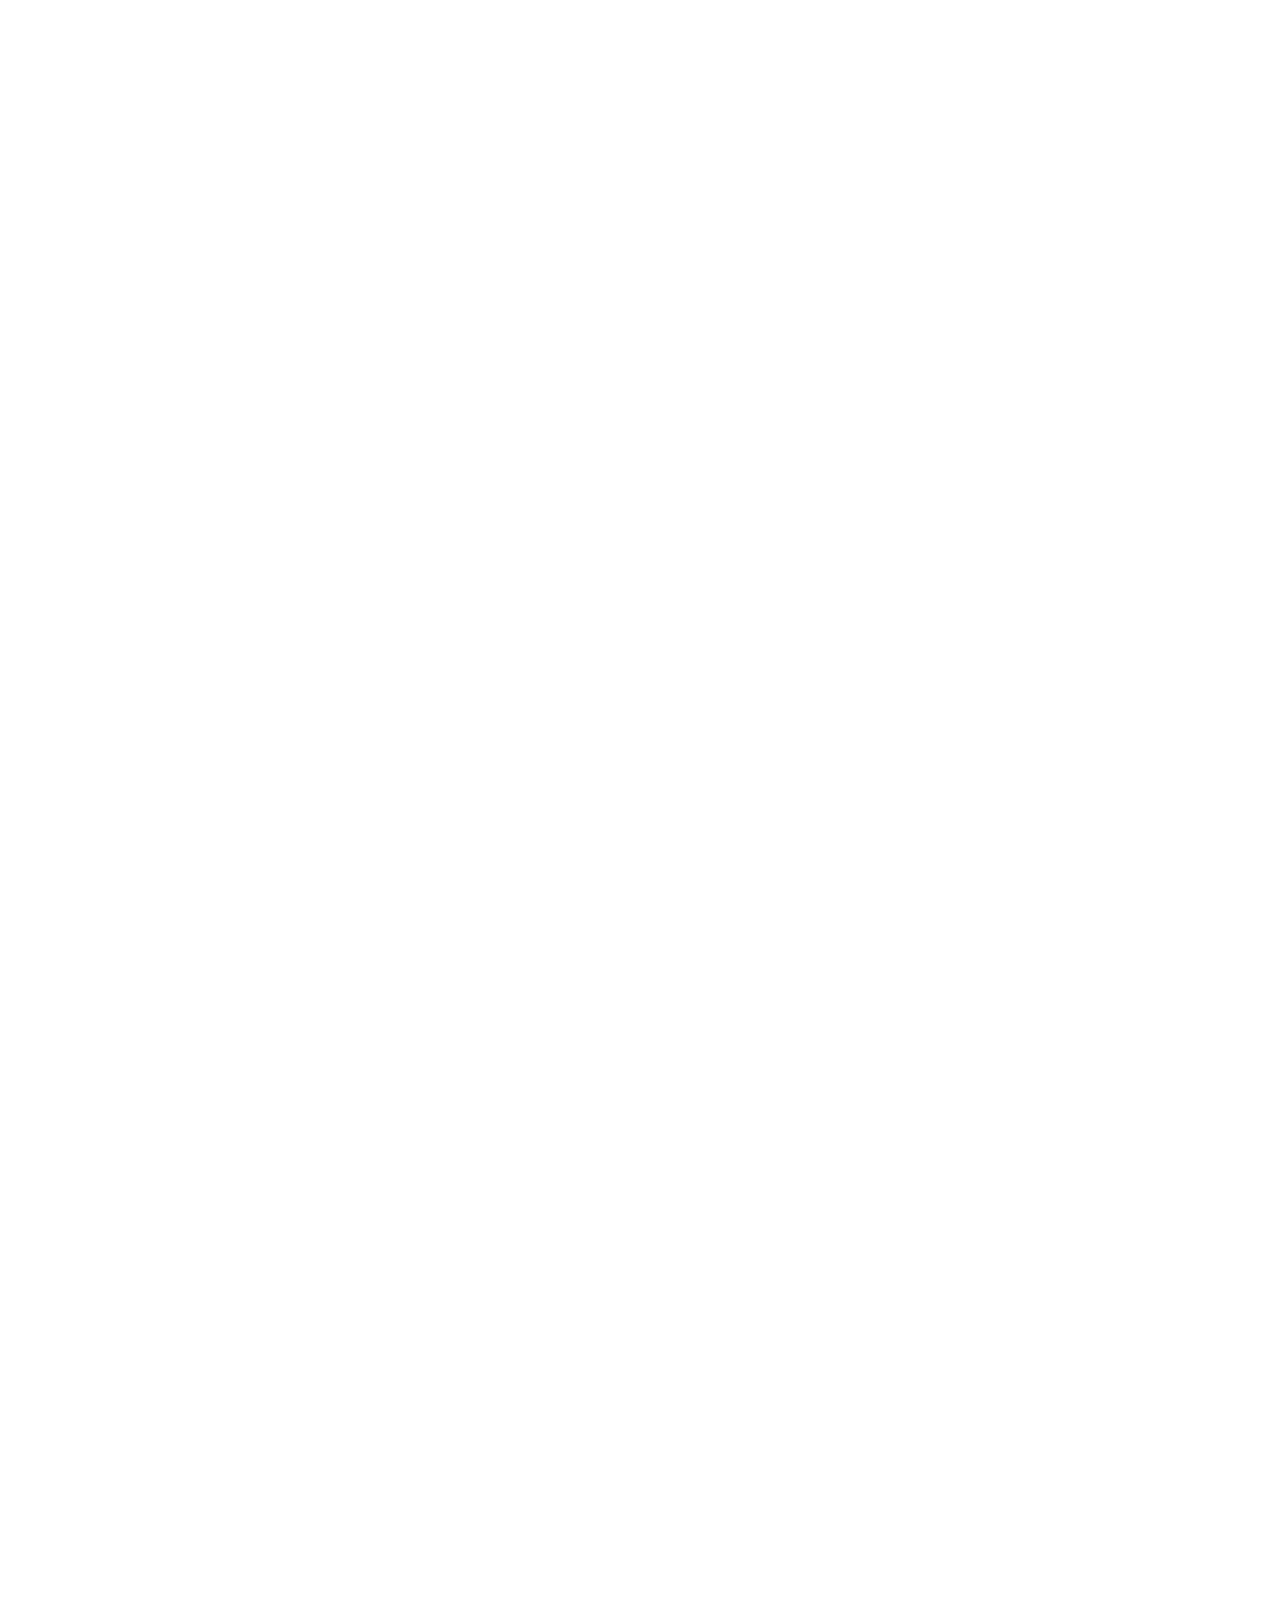
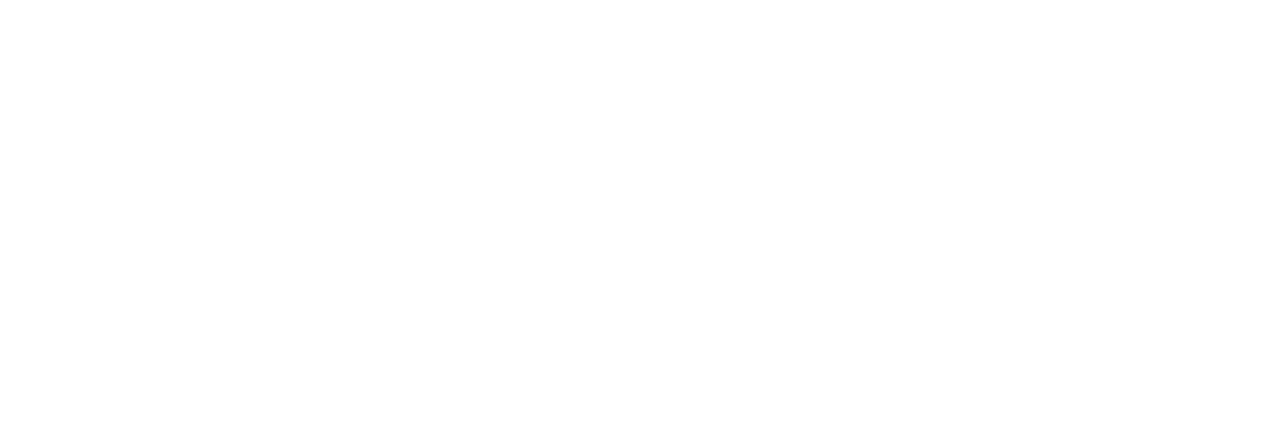
==== commit 31f77c54: "main" ====
--- a/index.html
+++ b/index.html
@@ -3,6 +3,8 @@
   <head>
     <meta charset="UTF-8" />
     <meta name="viewport" content="width=device-width, initial-scale=1.0" />
+    <script src="https://cdn.tailwindcss.com"></script>
+
     <title>Spotfinder</title>
     <link
       rel="stylesheet"
@@ -84,7 +86,7 @@
         <div id="card-2">
           <div class="box-4">
             <img src="images/its-fast.png" alt="" />
-            <h2>It's fast</h2>
+            <h2  class="text-xs md:text-base lg:text-2xl">It's fast</h2>
             <p>
               Our new app makes finding spots in <br />not more than 3 steps.
               We're building <br />
@@ -94,7 +96,7 @@
 
           <div class="box-5">
             <img src="images/its-easy.png" alt="" />
-            <h2>It's easy</h2>
+            <h2  class="text-xs md:text-base lg:text-2xl">It's easy</h2>
             <p>
               We aim to keep you hooked to our <br />
               services with an experience <br />
@@ -103,7 +105,7 @@
           </div>
           <div class="box-6">
             <img src="images/its-affordable.png" alt="" />
-            <h2>It's affordable</h2>
+            <h2 class="text-xs md:text-base lg:text-2xl">It's affordable</h2>
             <p>
               Find affordable spots and spend your <br />
               days stress-free while your car is <br />
--- a/style.css
+++ b/style.css
@@ -1,12 +1,14 @@
 * {
   margin: 0;
   padding: 0;
+  /* border: 1px solid red; */
   font-family: sans-serif;
 }
 html,
 body {
   height: 100%;
   width: 100%;
+  overflow-x: hidden;
 }
 #main {
   height: 100%;
@@ -90,6 +92,12 @@
   font-size: 1.3vw;
   cursor: pointer;
 }
+/* @media (max-width: 500px) {
+  .nav {
+    flex-direction: column;
+    height: 60vh;
+  }
+} */
 #Second-para-start {
   /* background: aliceblue;
 height: 100%;
@@ -961,3 +969,18 @@
   font-size: 1.3vw;
   color: grey;
 }
+ @media (max-width:450px) {
+  .nav{
+ width:100% ;
+ display: flex;
+ align-items: center;
+  }
+  .nav-part-2{
+    display: none;
+  }
+  .nav-part-3{
+    display: flex;
+    align-items: center
+    \;
+  }
+ }
